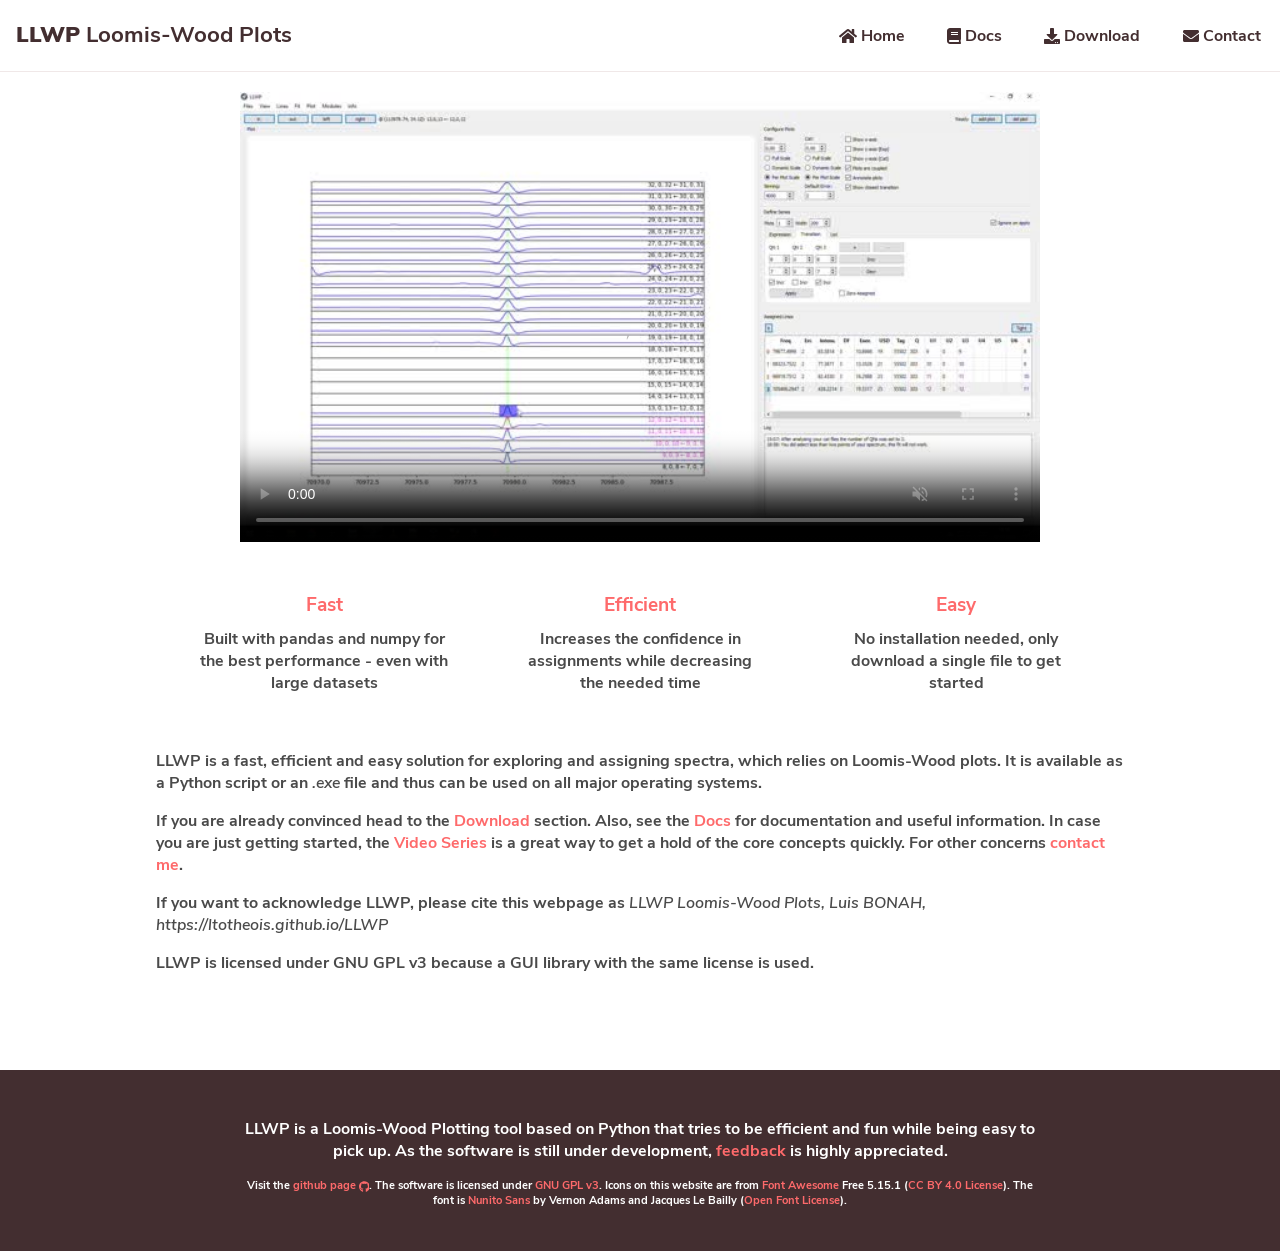
==== index.html @ dabffa98 "Test Fonts" ====
<!doctype html>
<html lang="en">
<head>
	<title>LLWP Loomis-Wood Plots</title>
	<meta charset="utf-8">
	<meta name="viewport" content="width=device-width">
	<meta name="description" content="LLWP Loomis-Wood Plots Overview">
	<link rel="stylesheet" href="resources/style.css">
	<link rel="icon" type="image/ico" href="LLWP.svg" />
	<link rel="manifest" href="/LLWP/manifest.json">
	<link rel="apple-touch-icon" href="LLWP.png">
	
	<link rel="preload" as="font" href="resources/fonts/nunito-sans-v6-latin-300.woff2" type="font/woff2" crossorigin="anonymous">
	<link rel="preload" as="font" href="resources/fonts/nunito-sans-v6-latin-300italic.woff2" type="font/woff2" crossorigin="anonymous">
	
<meta name="google-site-verification" content="r5vj_tg6FvLwnCrmG1ZNdtNkT7tS4ZgbyweiEME-Ijs" /></head>
<body>
	<nav class="sideheader">
		<a href="index.html">
<h1 class="logo">LLWP <span class="logo__thin unessential">Loomis-Wood Plots</span></h1>		</a>
		<ul class="menu">
			<li class="menu__item"><a href="index.html" class="link link--dark" aria-label="Home">
				<svg xmlns="http://www.w3.org/2000/svg" viewBox="0 0 576 512"><!-- Font Awesome Free 5.15.1 by @fontawesome - https://fontawesome.com License - https://fontawesome.com/license/free (Icons: CC BY 4.0, Fonts: SIL OFL 1.1, Code: MIT License) --><path d="M280.37 148.26L96 300.11V464a16 16 0 0 0 16 16l112.06-.29a16 16 0 0 0 15.92-16V368a16 16 0 0 1 16-16h64a16 16 0 0 1 16 16v95.64a16 16 0 0 0 16 16.05L464 480a16 16 0 0 0 16-16V300L295.67 148.26a12.19 12.19 0 0 0-15.3 0zM571.6 251.47L488 182.56V44.05a12 12 0 0 0-12-12h-56a12 12 0 0 0-12 12v72.61L318.47 43a48 48 0 0 0-61 0L4.34 251.47a12 12 0 0 0-1.6 16.9l25.5 31A12 12 0 0 0 45.15 301l235.22-193.74a12.19 12.19 0 0 1 15.3 0L530.9 301a12 12 0 0 0 16.9-1.6l25.5-31a12 12 0 0 0-1.7-16.93z"/></svg>
				<span>Home</span>
			</a></li>
			<li class="menu__item"><a href="docs.html" class="link link--dark" aria-label="Documentation">
				<svg xmlns="http://www.w3.org/2000/svg" viewBox="0 0 448 512"><!-- Font Awesome Free 5.15.1 by @fontawesome - https://fontawesome.com License - https://fontawesome.com/license/free (Icons: CC BY 4.0, Fonts: SIL OFL 1.1, Code: MIT License) --><path d="M448 360V24c0-13.3-10.7-24-24-24H96C43 0 0 43 0 96v320c0 53 43 96 96 96h328c13.3 0 24-10.7 24-24v-16c0-7.5-3.5-14.3-8.9-18.7-4.2-15.4-4.2-59.3 0-74.7 5.4-4.3 8.9-11.1 8.9-18.6zM128 134c0-3.3 2.7-6 6-6h212c3.3 0 6 2.7 6 6v20c0 3.3-2.7 6-6 6H134c-3.3 0-6-2.7-6-6v-20zm0 64c0-3.3 2.7-6 6-6h212c3.3 0 6 2.7 6 6v20c0 3.3-2.7 6-6 6H134c-3.3 0-6-2.7-6-6v-20zm253.4 250H96c-17.7 0-32-14.3-32-32 0-17.6 14.4-32 32-32h285.4c-1.9 17.1-1.9 46.9 0 64z"/></svg>
				<span>Docs</span>
			</a></li>
			<li class="menu__item"><a href="download.html" class="link link--dark" aria-label="Download">
				<svg xmlns="http://www.w3.org/2000/svg" viewBox="0 0 512 512"><!-- Font Awesome Free 5.15.1 by @fontawesome - https://fontawesome.com License - https://fontawesome.com/license/free (Icons: CC BY 4.0, Fonts: SIL OFL 1.1, Code: MIT License) --><path d="M216 0h80c13.3 0 24 10.7 24 24v168h87.7c17.8 0 26.7 21.5 14.1 34.1L269.7 378.3c-7.5 7.5-19.8 7.5-27.3 0L90.1 226.1c-12.6-12.6-3.7-34.1 14.1-34.1H192V24c0-13.3 10.7-24 24-24zm296 376v112c0 13.3-10.7 24-24 24H24c-13.3 0-24-10.7-24-24V376c0-13.3 10.7-24 24-24h146.7l49 49c20.1 20.1 52.5 20.1 72.6 0l49-49H488c13.3 0 24 10.7 24 24zm-124 88c0-11-9-20-20-20s-20 9-20 20 9 20 20 20 20-9 20-20zm64 0c0-11-9-20-20-20s-20 9-20 20 9 20 20 20 20-9 20-20z"/></svg>
				<span>Download</span>
			</a></li>
			<li class="menu__item"><a href="contact.html" class="link link--dark" aria-label="Contact">
				<svg xmlns="http://www.w3.org/2000/svg" viewBox="0 0 512 512"><!-- Font Awesome Free 5.15.1 by @fontawesome - https://fontawesome.com License - https://fontawesome.com/license/free (Icons: CC BY 4.0, Fonts: SIL OFL 1.1, Code: MIT License) --><path d="M502.3 190.8c3.9-3.1 9.7-.2 9.7 4.7V400c0 26.5-21.5 48-48 48H48c-26.5 0-48-21.5-48-48V195.6c0-5 5.7-7.8 9.7-4.7 22.4 17.4 52.1 39.5 154.1 113.6 21.1 15.4 56.7 47.8 92.2 47.6 35.7.3 72-32.8 92.3-47.6 102-74.1 131.6-96.3 154-113.7zM256 320c23.2.4 56.6-29.2 73.4-41.4 132.7-96.3 142.8-104.7 173.4-128.7 5.8-4.5 9.2-11.5 9.2-18.9v-19c0-26.5-21.5-48-48-48H48C21.5 64 0 85.5 0 112v19c0 7.4 3.4 14.3 9.2 18.9 30.6 23.9 40.7 32.4 173.4 128.7 16.8 12.2 50.2 41.8 73.4 41.4z"/></svg>
				<span>Contact</span>
			</a></li>
		</ul>
	</nav>
<div class="wrapper">
	<article class="doc__content" id="doc__content" style="margin-left:0px;">
		<video style="width:100%; height:auto; max-width:800px; margin:20px auto 0px; display:block;" preload="none" poster="resources/download/LLWPvideo.jpg" controls muted playsinline>
			<source src="resources/download/LLWPvideo.mp4#t=0.25" type="video/mp4">
			Example assignment in LLWP to show how fast, efficient and easy assignment is in Loomis-Wood plots.
		</video>
		<div style="display: flex; justify-content: space-around; flex-wrap: wrap; margin-top:20px; padding: 10px; border-radius: 5px;">
			<div class="card">
				<h2>Fast</h2>
				<p>Built with pandas and numpy for the best performance - even with large datasets</p>
			</div>
			<div class="card">
				<h2>Efficient</h2>
				<p>Increases the confidence in assignments while decreasing the needed time</p>
			</div>
			<div class="card">
				<h2>Easy</h2>
				<p>No installation needed, only download a single file to get started</p>
			</div>
		</div>
		<p>LLWP is a fast, efficient and easy solution for exploring and assigning spectra, which relies on Loomis-Wood plots. It is available as a Python script or an <em>.exe</em> file and thus can be used on all major operating systems.</p>
		<p style="margin-top: 10px;">If you are already convinced head to the <a href="download.html" class="link link--light">Download</a> section. Also, see the <a href="docs.html" class="link link--light">Docs</a> for documentation and useful information. In case you are just getting started, the <a class="link link--light" href="videos.html">Video Series</a> is a great way to get a hold of the core concepts quickly. For other concerns <a href="contact.html" class="link link--light">contact me</a>.</p>
		<p>If you want to acknowledge LLWP, please cite this webpage as <em>LLWP Loomis-Wood Plots, Luis BONAH, https://ltotheois.github.io/LLWP</em><p>
		<p>LLWP is licensed under <b>GNU GPL v3</b> because a GUI library with the same license is used.</p>
	</article>
</div>

<script>
	var video = document.getElementsByTagName("video")[0];
	var mobile = ( window.innerWidth <= 800 ) && ( window.innerHeight <= 600 );
	var metered = "connection" in navigator && navigator.connection.saveData;
	
	if (!metered && !mobile){
		video.autoplay = "true";
		video.preload = "metadata";	
	}
	if ('serviceWorker' in navigator) {
		navigator.serviceWorker.register('sw.js', {scope: "/LLWP/"})
			.then(function(registration) {
				console.log('Service Worker Registered');
			});
	}
</script>
		
	<footer class="footer">
		<p>LLWP is a Loomis-Wood Plotting tool based on Python that tries to be efficient and fun while being easy to pick up. As the software is still under development, <script>document.write('<n pynff="yvax yvax--yvtug" uers="znvygb:obanu@cu1.hav-xbrya.qr">srrqonpx</n>'.replace(/[a-zA-Z]/g,function(c){return String.fromCharCode((c<="Z"?90:122)>=(c=c.charCodeAt(0)+13)?c:c-26);}));</script> is highly appreciated.</p>			
		<p class="license">Visit the <a class="link link--light" href="https://github.com/Ltotheois/LLWP">github page <svg aria-hidden="true" focusable="false" data-prefix="fab" data-icon="github" class="svg-inline--fa fa-github fa-w-16" role="img" xmlns="http://www.w3.org/2000/svg" viewBox="0 0 496 512"><path fill="currentColor" d="M165.9 397.4c0 2-2.3 3.6-5.2 3.6-3.3.3-5.6-1.3-5.6-3.6 0-2 2.3-3.6 5.2-3.6 3-.3 5.6 1.3 5.6 3.6zm-31.1-4.5c-.7 2 1.3 4.3 4.3 4.9 2.6 1 5.6 0 6.2-2s-1.3-4.3-4.3-5.2c-2.6-.7-5.5.3-6.2 2.3zm44.2-1.7c-2.9.7-4.9 2.6-4.6 4.9.3 2 2.9 3.3 5.9 2.6 2.9-.7 4.9-2.6 4.6-4.6-.3-1.9-3-3.2-5.9-2.9zM244.8 8C106.1 8 0 113.3 0 252c0 110.9 69.8 205.8 169.5 239.2 12.8 2.3 17.3-5.6 17.3-12.1 0-6.2-.3-40.4-.3-61.4 0 0-70 15-84.7-29.8 0 0-11.4-29.1-27.8-36.6 0 0-22.9-15.7 1.6-15.4 0 0 24.9 2 38.6 25.8 21.9 38.6 58.6 27.5 72.9 20.9 2.3-16 8.8-27.1 16-33.7-55.9-6.2-112.3-14.3-112.3-110.5 0-27.5 7.6-41.3 23.6-58.9-2.6-6.5-11.1-33.3 2.6-67.9 20.9-6.5 69 27 69 27 20-5.6 41.5-8.5 62.8-8.5s42.8 2.9 62.8 8.5c0 0 48.1-33.6 69-27 13.7 34.7 5.2 61.4 2.6 67.9 16 17.7 25.8 31.5 25.8 58.9 0 96.5-58.9 104.2-114.8 110.5 9.2 7.9 17 22.9 17 46.4 0 33.7-.3 75.4-.3 83.6 0 6.5 4.6 14.4 17.3 12.1C428.2 457.8 496 362.9 496 252 496 113.3 383.5 8 244.8 8zM97.2 352.9c-1.3 1-1 3.3.7 5.2 1.6 1.6 3.9 2.3 5.2 1 1.3-1 1-3.3-.7-5.2-1.6-1.6-3.9-2.3-5.2-1zm-10.8-8.1c-.7 1.3.3 2.9 2.3 3.9 1.6 1 3.6.7 4.3-.7.7-1.3-.3-2.9-2.3-3.9-2-.6-3.6-.3-4.3.7zm32.4 35.6c-1.6 1.3-1 4.3 1.3 6.2 2.3 2.3 5.2 2.6 6.5 1 1.3-1.3.7-4.3-1.3-6.2-2.2-2.3-5.2-2.6-6.5-1zm-11.4-14.7c-1.6 1-1.6 3.6 0 5.9 1.6 2.3 4.3 3.3 5.6 2.3 1.6-1.3 1.6-3.9 0-6.2-1.4-2.3-4-3.3-5.6-2z"></path></svg></a><span class="footer_special">. </span><br class="footer_special"/>The software is licensed under <a class="link link--light" href="https://www.gnu.org/licenses/gpl-3.0.html">GNU GPL v3</a><span class="footer_special">. </span><br class="footer_special"/>Icons on this website are from <a class="link link--light" href="https://fontawesome.com">Font Awesome</a> Free 5.15.1 (<a class="link link--light" href="https://fontawesome.com/license/free">CC BY 4.0 License</a>)<span class="footer_special">. </span><br class="footer_special"/>The font is <a class="link link--light" href="https://fonts.google.com/specimen/Nunito+Sans">Nunito Sans</a> by Vernon Adams and Jacques Le Bailly (<a class="link link--light" href="https://scripts.sil.org/cms/scripts/page.php?site_id=nrsi&id=OFL">Open Font License</a>)<span class="footer_special">.</span></p>
	</footer>

</body>
</html>
---- resources/style.css ----
/* /* nunito-sans-300 - latin */ */
/* @font-face { */
	/* font-family: 'Nunito Sans'; */
	/* font-style: normal; */
	/* font-weight: 300; */
	/* src: url('fonts/nunito-sans-v6-latin-300.eot'); */
	/* src: local('Nunito Sans Light'), local('NunitoSans-Light'), url('fonts/nunito-sans-v6-latin-300.eot?#iefix') format('embedded-opentype'), /* IE6-IE8 */ */
	/* url('fonts/nunito-sans-v6-latin-300.woff2') format('woff2'), /* Super Modern Browsers */ */
	/* url('fonts/nunito-sans-v6-latin-300.woff') format('woff'), /* Modern Browsers */ */
	/* url('fonts/nunito-sans-v6-latin-300.ttf') format('truetype'), /* Safari, Android, iOS */ */
	/* url('fonts/nunito-sans-v6-latin-300.svg#NunitoSans') format('svg'); */
	/* font-display: auto; */
/* } */

/* /* nunito-sans-300italic - latin */ */
/* @font-face { */
	/* font-family: 'Nunito Sans'; */
	/* font-style: italic; */
	/* font-weight: 300; */
	/* src: url('fonts/nunito-sans-v6-latin-300italic.eot'); */
	/* src: local('Nunito Sans Light Italic'), local('NunitoSans-LightItalic'), url('fonts/nunito-sans-v6-latin-300italic.eot?#iefix') format('embedded-opentype'), /* IE6-IE8 */ */
	/* url('fonts/nunito-sans-v6-latin-300italic.woff2') format('woff2'), /* Super Modern Browsers */ */
	/* url('fonts/nunito-sans-v6-latin-300italic.woff') format('woff'), /* Modern Browsers */ */
	/* url('fonts/nunito-sans-v6-latin-300italic.ttf') format('truetype'), /* Safari, Android, iOS */ */
	/* url('fonts/nunito-sans-v6-latin-300italic.svg#NunitoSans') format('svg'); */
	/* font-display: auto; */
/* } */

/* nunito-sans-600 - latin */
@font-face {
	font-family: 'Nunito Sans';
	font-style: normal;
	font-weight: 600;
	src: url('fonts/nunito-sans-v6-latin-600.eot');
	src: local('Nunito Sans SemiBold'), local('NunitoSans-SemiBold'), url('fonts/nunito-sans-v6-latin-600.eot?#iefix') format('embedded-opentype'), /* IE6-IE8 */
	url('fonts/nunito-sans-v6-latin-600.woff2') format('woff2'), /* Super Modern Browsers */
	url('fonts/nunito-sans-v6-latin-600.woff') format('woff'), /* Modern Browsers */
	url('fonts/nunito-sans-v6-latin-600.ttf') format('truetype'), /* Safari, Android, iOS */
	url('fonts/nunito-sans-v6-latin-600.svg#NunitoSans') format('svg');
	font-display: auto;
}

/* nunito-sans-600italic - latin */
@font-face {
	font-family: 'Nunito Sans';
	font-style: italic;
	font-weight: 600;
	src: url('fonts/nunito-sans-v6-latin-600italic.eot');
	src: local('Nunito Sans SemiBold Italic'), local('NunitoSans-SemiBoldItalic'), url('fonts/nunito-sans-v6-latin-600italic.eot?#iefix') format('embedded-opentype'), /* IE6-IE8 */
	url('fonts/nunito-sans-v6-latin-600italic.woff2') format('woff2'), /* Super Modern Browsers */
	url('fonts/nunito-sans-v6-latin-600italic.woff') format('woff'), /* Modern Browsers */
	url('fonts/nunito-sans-v6-latin-600italic.ttf') format('truetype'), /* Safari, Android, iOS */
	url('fonts/nunito-sans-v6-latin-600italic.svg#NunitoSans') format('svg');
	font-display: auto;
}

/* nunito-sans-700 - latin */
@font-face {
	font-family: 'Nunito Sans';
	font-style: normal;
	font-weight: 700;
	src: url('fonts/nunito-sans-v6-latin-700.eot');
	src: local('Nunito Sans Bold'), local('NunitoSans-Bold'), url('fonts/nunito-sans-v6-latin-700.eot?#iefix') format('embedded-opentype'), /* IE6-IE8 */
	url('fonts/nunito-sans-v6-latin-700.woff2') format('woff2'), /* Super Modern Browsers */
	url('fonts/nunito-sans-v6-latin-700.woff') format('woff'), /* Modern Browsers */
	url('fonts/nunito-sans-v6-latin-700.ttf') format('truetype'), /* Safari, Android, iOS */
	url('fonts/nunito-sans-v6-latin-700.svg#NunitoSans') format('svg');
	font-display: auto;
}

/* nunito-sans-700italic - latin */
@font-face {
	font-family: 'Nunito Sans';
	font-style: italic;
	font-weight: 700;
	src: url('fonts/nunito-sans-v6-latin-700italic.eot');
	src: local('Nunito Sans Bold Italic'), local('NunitoSans-BoldItalic'), url('fonts/nunito-sans-v6-latin-700italic.eot?#iefix') format('embedded-opentype'), /* IE6-IE8 */
	url('fonts/nunito-sans-v6-latin-700italic.woff2') format('woff2'), /* Super Modern Browsers */
	url('fonts/nunito-sans-v6-latin-700italic.woff') format('woff'), /* Modern Browsers */
	url('fonts/nunito-sans-v6-latin-700italic.ttf') format('truetype'), /* Safari, Android, iOS */
	url('fonts/nunito-sans-v6-latin-700italic.svg#NunitoSans') format('svg');
	font-display: auto;
}

/* nunito-sans-800 - latin */
@font-face {
	font-family: 'Nunito Sans';
	font-style: normal;
	font-weight: 800;
	src: url('fonts/nunito-sans-v6-latin-800.eot');
	src: local('Nunito Sans ExtraBold'), local('NunitoSans-ExtraBold'), url('fonts/nunito-sans-v6-latin-800.eot?#iefix') format('embedded-opentype'), /* IE6-IE8 */
	url('fonts/nunito-sans-v6-latin-800.woff2') format('woff2'), /* Super Modern Browsers */
	url('fonts/nunito-sans-v6-latin-800.woff') format('woff'), /* Modern Browsers */
	url('fonts/nunito-sans-v6-latin-800.ttf') format('truetype'), /* Safari, Android, iOS */
	url('fonts/nunito-sans-v6-latin-800.svg#NunitoSans') format('svg');
	font-display: auto;
}

/* nunito-sans-900 - latin */
@font-face {
	font-family: 'Nunito Sans';
	font-style: normal;
	font-weight: 900;
	src: url('fonts/nunito-sans-v6-latin-900.eot');
	src: local('Nunito Sans Black'), local('NunitoSans-Black'), url('fonts/nunito-sans-v6-latin-900.eot?#iefix') format('embedded-opentype'), /* IE6-IE8 */
	url('fonts/nunito-sans-v6-latin-900.woff2') format('woff2'), /* Super Modern Browsers */
	url('fonts/nunito-sans-v6-latin-900.woff') format('woff'), /* Modern Browsers */
	url('fonts/nunito-sans-v6-latin-900.ttf') format('truetype'), /* Safari, Android, iOS */
	url('fonts/nunito-sans-v6-latin-900.svg#NunitoSans') format('svg');
	font-display: auto;
}


/* css variables*/

:root {
	--primary-color: #432E30;
	--primary-color-light: #8E7474;
	--accent-color: #FE6A6B;
	--accent-color-light: #FFE4E4;
	--accent-color-dark: #B94B4C;
	--white-color: #FAFBFC;
	--light-gray-color: #C6CBD1;
	--medium-gray-color: #959DA5;
	--dark-gray-color: #444D56;
	--bg-color: #F8F8FA;
	--code-bg-color: #F0E8E8;
}


/* normalized */

html,
body {
	padding: 0;
	margin: 0;
	font-family: 'Nunito Sans', sans-serif;
	background-color: white;
	display: flex;
	flex-direction: column;
	min-height: 100vh;
}

p {
	font-weight: 300;
	color: #4A4A4A;
}

a,
a:hover {
	text-decoration: none;
	color: var(--primary-color);
}

hr {
	padding: 1rem 0;
	border: 0;
	border-bottom: 1px solid var(--bg-color);
}

* {
	box-sizing: border-box;
}


/* typography */

section.js-section h2 {
	color: var(--accent-color);
}

section.js-section h3 {
	color: var(--accent-color-dark);
}

section.js-section li {
	color: var(--primary-color-light);
}


/* code */

.code {
	border-radius: 3px;
	font-family: Space Mono, SFMono-Regular, Menlo, Monaco, Consolas, Liberation Mono, Courier New, monospace;
	background: var(--bg-color);
	border: 1px solid var(--code-bg-color);
	color: var(--accent-color);
}

.code--block {
	white-space: pre-line;
	padding: 0 1.5rem;
}


/* buttons */

.button--primary {
	padding: 10px 22px;
	background-color: var(--accent-color);
	color: white;
	position: relative;
	text-decoration: none;
	border: 0;
	transition: all .3s ease-out;
}

.button--primary:after {
	position: absolute;
	content: "";
	width: 1rem;
	height: 1rem;
	background-color: var(--accent-color-light);
	right: -0.4rem;
	top: -0.4rem;
	transition: all 0.3s ease-out;
}

.button--primary:hover {
	text-shadow: 0px 1px 1px var(--accent-color-dark);
	color: white;
	transform: translate3D(0, -3px, 0);
}

.button--primary:hover::after {
	transform: rotate(90deg);
}

.button--secondary {
	padding: 10px 22px;
	border: 2px solid var(--primary-color);
	transition: all 0.5s ease-out;
}

.button--secondary:hover {
	border-color: var(--accent-color);
	color: var(--accent-color);
}


/* links */

.link {
	text-decoration: none;
}

.link:hover {
	color: var(--accent-color);
	fill: var(--accent-color);
}

.link--dark {
	color: var(--primary-color);
	fill: var(--primary-color);
}

.link--light {
	color: var(--accent-color);
	font-weight: 600;
}


/* menu */

.menu {
	margin: 0px;
	padding: 0px;
	text-align: right;
	overflow: hidden;
	list-style: none;
	margin-left: auto;
	min-width: fit-content;
}

.menu__item {
	padding: 1.5rem 1rem;
	display: inline-block;
}

.menu__item.toggle {
	display: none;
}

.menu__item svg {
	width: auto;
	height: 1rem;
	vertical-align: middle;
}

li.menu__item span {
	display: none;
	vertical-align: middle;
}

.menu__item {
	padding: 1.5rem 0.6rem;
}


/* table */

table {
	border-collapse: collapse;
	width: 100%;
	transition: color .3s ease-out;
	margin-bottom: 2rem;
}

table td,
table th {
	border: 1px solid var(--code-bg-color);
	padding: 0.8rem;
	font-weight: 300;
}

table th {
	text-align: left;
	color: var(--primary-color-light);
	font-weight: 800;
}

table td:first-child {
	background-color: var(--bg-color);
	font-weight: 600;
}


/* layout */

.wrapper {
	margin: 0 auto;
	max-width: min(100%, 100vw);
	z-index: 1002;
}

.footer {
	text-align: center;
	background-color: var(--primary-color);
	padding: 2rem;
	color: white;
	margin-top: auto;
	z-index: 1001;
}

.footer p {
	color: inherit;
	max-width: min(800px, 80vw);
	margin-left: auto;
	margin-right: auto;
}

.footer .license svg {
	height: 0.7rem;
	vertical-align: middle;
}

.footer .license {
	font-size: 0.7rem;
}


/* layout */

.sideheader {
	display: flex;
	border-bottom: 1px solid var(--code-bg-color);
	min-width: 350px;
}


/* logo */

.logo {
	font-weight: 900;
	color: var(--primary-color);
	font-size: 1.4em;
	grid-column: 2 / 4;
	margin-left: 1rem;
	display: inline-block;
	transition: color 0.4s ease-in-out;
}

.logo:hover {
	color: var(--accent-color);
}

.logo__thin {
	font-weight: 300;
}

.unessential {
	display: none;
}


/* bars */

#bars {
	position: fixed;
	bottom: 20px;
	right: 20px;
	font-size: 1.4em;
	color: var(--primary-color);
	fill: var(--primary-color);
	user-select: none;
	cursor: pointer;
	background: #d0d0d0;
	border-radius: 50%;
	width: 50px;
	height: 50px;
	display: flex;
	align-items: center;
	justify-content: space-around;
	z-index: 1003;
	border: none;
}

#nav-toggle {
	cursor:				pointer;
	display:			flex;
	justify-content:	center;
}
#nav-toggle span, #nav-toggle span:before, #nav-toggle span:after {
	cursor: pointer;
	border-radius: 1px;
	height: 3px;
	width: 30px;
	background: white;
	position: absolute;
	display: block;
	content: '';
}
#nav-toggle span:before {
	top: -8px; 
}
#nav-toggle span:after {
	bottom: -8px;
}

#nav-toggle span, #nav-toggle span:before, #nav-toggle span:after {
	transition: all 300ms ease-in-out;
}
.active #nav-toggle span {
	background-color: transparent;
}
.active #nav-toggle span:before, .active #nav-toggle span:after {
	top: 0;
	background: var(--accent-color);
}
.active #nav-toggle span:before {
	transform: rotate(45deg);
}
.active #nav-toggle span:after {
	transform: rotate(-45deg);
}

/* doc */

.doc__bg {
	position: fixed;
	top: 0;
	left: 0;
	bottom: 0;
	width: 28%;
	background-color: var(--bg-color);
	z-index: -1;
}

.doc__nav {
	margin-top: 45px;
	position: fixed;
	top: 0px;
	left: 0px;
	width: 100vw;
	height: 100vh;
	z-index: 1000;
	background: white;
	padding: 20px 20px 45px 45px;
	display: none;
	overflow: scroll;
}

.doc__nav.active {
	display: block;
}

.doc__nav ul {
	list-style: none;
	padding-left: 0;
	line-height: 1.8;
}

.doc__nav ul.fixed {
	position: fixed;
	top: 2rem;
}

.doc__nav li:hover {
	color: var(--primary-color-light);
	cursor: pointer;
	transition: color .3s ease-in-out;
}

.doc__nav .selected {
	color: var(--accent-color);
	position: relative;
}

.doc__nav .selected:after {
	position: absolute;
	content: "";
	width: 1rem;
	height: 1rem;
	background-color: var(--accent-color);
	left: -1.5rem;
	top: 0.3rem;
}

.doc__content {
	min-width: 300px;
	padding: 0 1rem 5rem 1rem;
}

#doc__content.active {
	visibility: hidden;
}


/* Shortcuts */

.keybinding__label {
	background: var(--white-color);
	border: 1px solid var(--light-gray-color);
	box-shadow: 0 1px 0 0 var(--medium-gray-color);
	border-radius: 3px;
	font-family: Courier;
	font-size: 0.7rem;
	color: var(--dark-gray-color);
	padding: 3px 3px 1px 3px;
	vertical-align: middle;
	cursor: pointer;
}

.keybinding__label:hover {
	color: var(--accent-color);
}


/* Notifications */

.alert-primary {
	color: #777777;
	background-color: #c1d5e8;
	border-color: #b8daff;
}

.alert-warning {
	color: #856404;
	background-color: #fff3cd;
	border-color: #ffeeba;
}

.alert {
	position: relative;
	padding: .75rem 1.25rem;
	margin-bottom: 1rem;
	border: 1px solid transparent;
	border-radius: .25rem;
	font-size: 0.9rem;
}


/* Download Cards*/

.download_card {
	min-width: 182px;
	width: 182px;
	height: 251px;
	border-radius: 5px;
	background: var(--light-gray-color);
	padding: 10px;
	display: inline-flex;
	margin: 5px;
	flex-direction: column;
	justify-content: space-around;
}

.download_card img,
.download_card i,
.download_card svg {
	width: 120px;
	height: 120px;
	align-self: center;
	font-size: 110px;
	line-height: 110px;
	color: var(--dark-gray-color);
	fill: var(--dark-gray-color);
	text-align: center;
}

.download_card p {
	margin: 0px;
}

.download_card:hover img,
.download_card:hover i,
.download_card:hover svg {
	color: var(--accent-color);
	fill: var(--accent-color);
}

.card {
	/* min-width: 150px; */
	/* min-height: 250px; */
	max-width: 290px;
	border: 0;
	/* box-shadow: 0 0.25rem 1rem rgba(48,55,66,.15); */
	display: flex;
	flex-direction: column;
	padding: 10px;
	margin: 10px;
	border-radius: 5px;
	flex: 1 1 0px;
}

.card h2 {
	color: var(--accent-color);
	text-align: center;
	margin: 0px;
	font-size: 1.2rem;
	font-weight: 600;
}

.card p {
	text-align: center;
	margin: 10px;
}

.video-card-wrapper {
	padding: 10px;
	display: grid;
	grid-gap: 50px 20px;
	grid-template-columns: repeat(auto-fit, minmax(450px, 1fr));
	justify-items: center;
}

.video-card {
	background: var(--white-color);
	border-radius: 5px;
	width: 450px;
}

.video-card video {
	margin: 0px;
	width:100%;
	height:auto;
	max-width:800px;
	border-radius: 5px 5px 0 0px;
}

.video-card h3 {
	margin: 10px;
	margin-top: 10px;
	white-space: nowrap;
	overflow: hidden;
	text-overflow: ellipsis;
	max-width: 100%;
}

.video-card p {
	margin: 0px 10px;
	height: 80px;
	max-width: 100%;
	overflow: auto;
}
.video-card a {
	display: inline-block;
	margin: 10px;
	margin-left: 10px;
}

.table-wrapper {
	width: 100%;
	overflow: auto;
}

.unimportant {
	display: none;
}
.rage .unimportant {
	display: inline;
}

br.footer_special {
	display: none;
}
/* Media Queries*/

@media screen and (max-width: 600px) {
	nav {
		grid-template-columns: 70px auto;
	}
	.toggle {
		display: block;
	}
	.menu.responsive .menu__item:not(:first-child) {
		display: block;
		padding: 0 0 0.5rem 0;
	}
	.video-card-wrapper {
		grid-template-columns: 100%;
	}
	.video-card {
		width: 100%;
	}
	br.footer_special {
		display: initial;
	}
	span.footer_special {
		display: none;
	}
}

@media (min-width: 1150px) {
	.wrapper {
		max-width: min(90%, 1000px);
		margin-left: auto;
		margin-right: auto;
	}
	.wrapper.withsidebar {
		margin-right: auto;
		margin-left: max(350px, calc(50vw - 500px));
	}
	#bars,
	#bars.active {
		display: none;
	}
	.doc__nav,
	.doc__nav.active {
		position: fixed;
		top: 75px;
		left: calc(max(350px, calc(50vw - 500px)) - 330px);
		display: block;
		max-width: 300px;
		height: fit-content;
		overflow: auto;
		padding-top: 2px;
		margin-top: 0px;
		max-height: calc(100vh - 80px);
	}
	#doc__content.active {
		visibility: visible;
	}
	li.menu__item span {
		display: inline-block;
	}
	.menu__item {
		padding: 1.5rem 1.2rem;
	}
	.unessential {
		display: inline-block;
	}
}
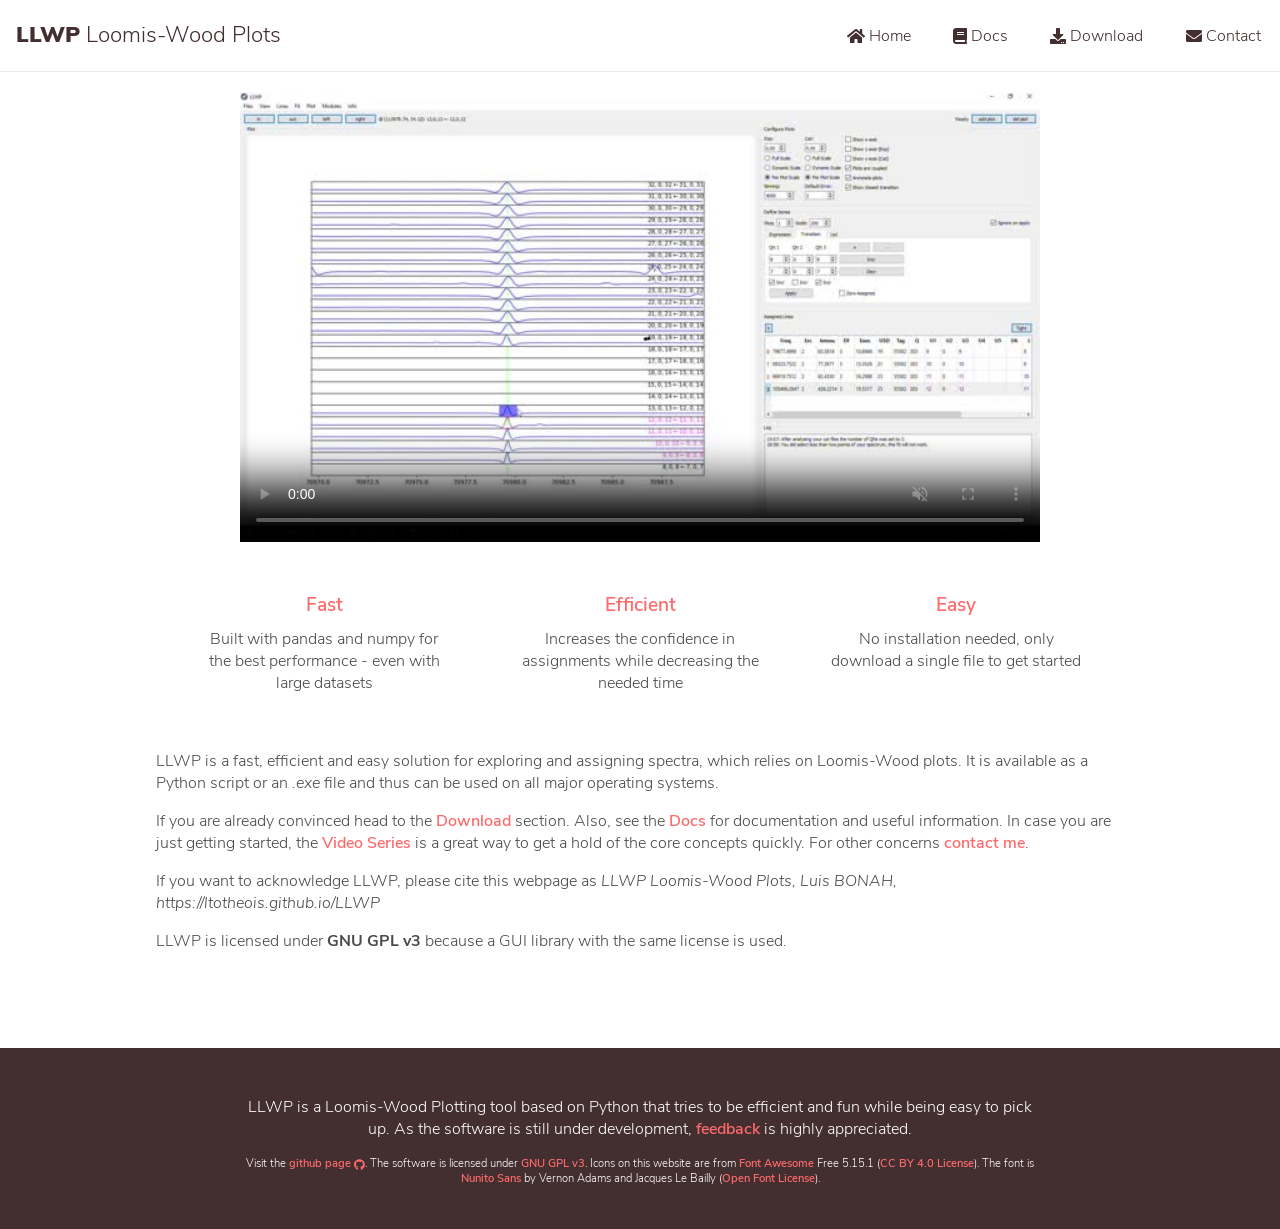
==== commit d4b6bdae: "Test Fonts" ====
--- a/index.html
+++ b/index.html
@@ -12,6 +12,12 @@
 	
 	<link rel="preload" as="font" href="resources/fonts/nunito-sans-v6-latin-300.woff2" type="font/woff2" crossorigin="anonymous">
 	<link rel="preload" as="font" href="resources/fonts/nunito-sans-v6-latin-300italic.woff2" type="font/woff2" crossorigin="anonymous">
+	<link rel="preload" as="font" href="resources/fonts/nunito-sans-v6-latin-600.woff2" type="font/woff2" crossorigin="anonymous">
+	<link rel="preload" as="font" href="resources/fonts/nunito-sans-v6-latin-600italic.woff2" type="font/woff2" crossorigin="anonymous">
+	<link rel="preload" as="font" href="resources/fonts/nunito-sans-v6-latin-700.woff2" type="font/woff2" crossorigin="anonymous">
+	<link rel="preload" as="font" href="resources/fonts/nunito-sans-v6-latin-700italic.woff2" type="font/woff2" crossorigin="anonymous">
+	<link rel="preload" as="font" href="resources/fonts/nunito-sans-v6-latin-800.woff2" type="font/woff2" crossorigin="anonymous">
+	<link rel="preload" as="font" href="resources/fonts/nunito-sans-v6-latin-900.woff2" type="font/woff2" crossorigin="anonymous">
 	
 <meta name="google-site-verification" content="r5vj_tg6FvLwnCrmG1ZNdtNkT7tS4ZgbyweiEME-Ijs" /></head>
 <body>
--- a/resources/style.css
+++ b/resources/style.css
@@ -1,30 +1,30 @@
-/* /* nunito-sans-300 - latin */ */
-/* @font-face { */
-	/* font-family: 'Nunito Sans'; */
-	/* font-style: normal; */
-	/* font-weight: 300; */
-	/* src: url('fonts/nunito-sans-v6-latin-300.eot'); */
-	/* src: local('Nunito Sans Light'), local('NunitoSans-Light'), url('fonts/nunito-sans-v6-latin-300.eot?#iefix') format('embedded-opentype'), /* IE6-IE8 */ */
-	/* url('fonts/nunito-sans-v6-latin-300.woff2') format('woff2'), /* Super Modern Browsers */ */
-	/* url('fonts/nunito-sans-v6-latin-300.woff') format('woff'), /* Modern Browsers */ */
-	/* url('fonts/nunito-sans-v6-latin-300.ttf') format('truetype'), /* Safari, Android, iOS */ */
-	/* url('fonts/nunito-sans-v6-latin-300.svg#NunitoSans') format('svg'); */
-	/* font-display: auto; */
-/* } */
-
-/* /* nunito-sans-300italic - latin */ */
-/* @font-face { */
-	/* font-family: 'Nunito Sans'; */
-	/* font-style: italic; */
-	/* font-weight: 300; */
-	/* src: url('fonts/nunito-sans-v6-latin-300italic.eot'); */
-	/* src: local('Nunito Sans Light Italic'), local('NunitoSans-LightItalic'), url('fonts/nunito-sans-v6-latin-300italic.eot?#iefix') format('embedded-opentype'), /* IE6-IE8 */ */
-	/* url('fonts/nunito-sans-v6-latin-300italic.woff2') format('woff2'), /* Super Modern Browsers */ */
-	/* url('fonts/nunito-sans-v6-latin-300italic.woff') format('woff'), /* Modern Browsers */ */
-	/* url('fonts/nunito-sans-v6-latin-300italic.ttf') format('truetype'), /* Safari, Android, iOS */ */
-	/* url('fonts/nunito-sans-v6-latin-300italic.svg#NunitoSans') format('svg'); */
-	/* font-display: auto; */
-/* } */
+/* nunito-sans-300 - latin */
+@font-face {
+	font-family: 'Nunito Sans';
+	font-style: normal;
+	font-weight: 300;
+	src: url('fonts/nunito-sans-v6-latin-300.eot');
+	src: local('Nunito Sans Light'), local('NunitoSans-Light'), url('fonts/nunito-sans-v6-latin-300.eot?#iefix') format('embedded-opentype'), /* IE6-IE8 */
+	url('fonts/nunito-sans-v6-latin-300.woff2') format('woff2'), /* Super Modern Browsers */
+	url('fonts/nunito-sans-v6-latin-300.woff') format('woff'), /* Modern Browsers */
+	url('fonts/nunito-sans-v6-latin-300.ttf') format('truetype'), /* Safari, Android, iOS */
+	url('fonts/nunito-sans-v6-latin-300.svg#NunitoSans') format('svg');
+	font-display: auto;
+}
+
+/* nunito-sans-300italic - latin */
+@font-face {
+	font-family: 'Nunito Sans';
+	font-style: italic;
+	font-weight: 300;
+	src: url('fonts/nunito-sans-v6-latin-300italic.eot');
+	src: local('Nunito Sans Light Italic'), local('NunitoSans-LightItalic'), url('fonts/nunito-sans-v6-latin-300italic.eot?#iefix') format('embedded-opentype'), /* IE6-IE8 */
+	url('fonts/nunito-sans-v6-latin-300italic.woff2') format('woff2'), /* Super Modern Browsers */
+	url('fonts/nunito-sans-v6-latin-300italic.woff') format('woff'), /* Modern Browsers */
+	url('fonts/nunito-sans-v6-latin-300italic.ttf') format('truetype'), /* Safari, Android, iOS */
+	url('fonts/nunito-sans-v6-latin-300italic.svg#NunitoSans') format('svg');
+	font-display: auto;
+}
 
 /* nunito-sans-600 - latin */
 @font-face {
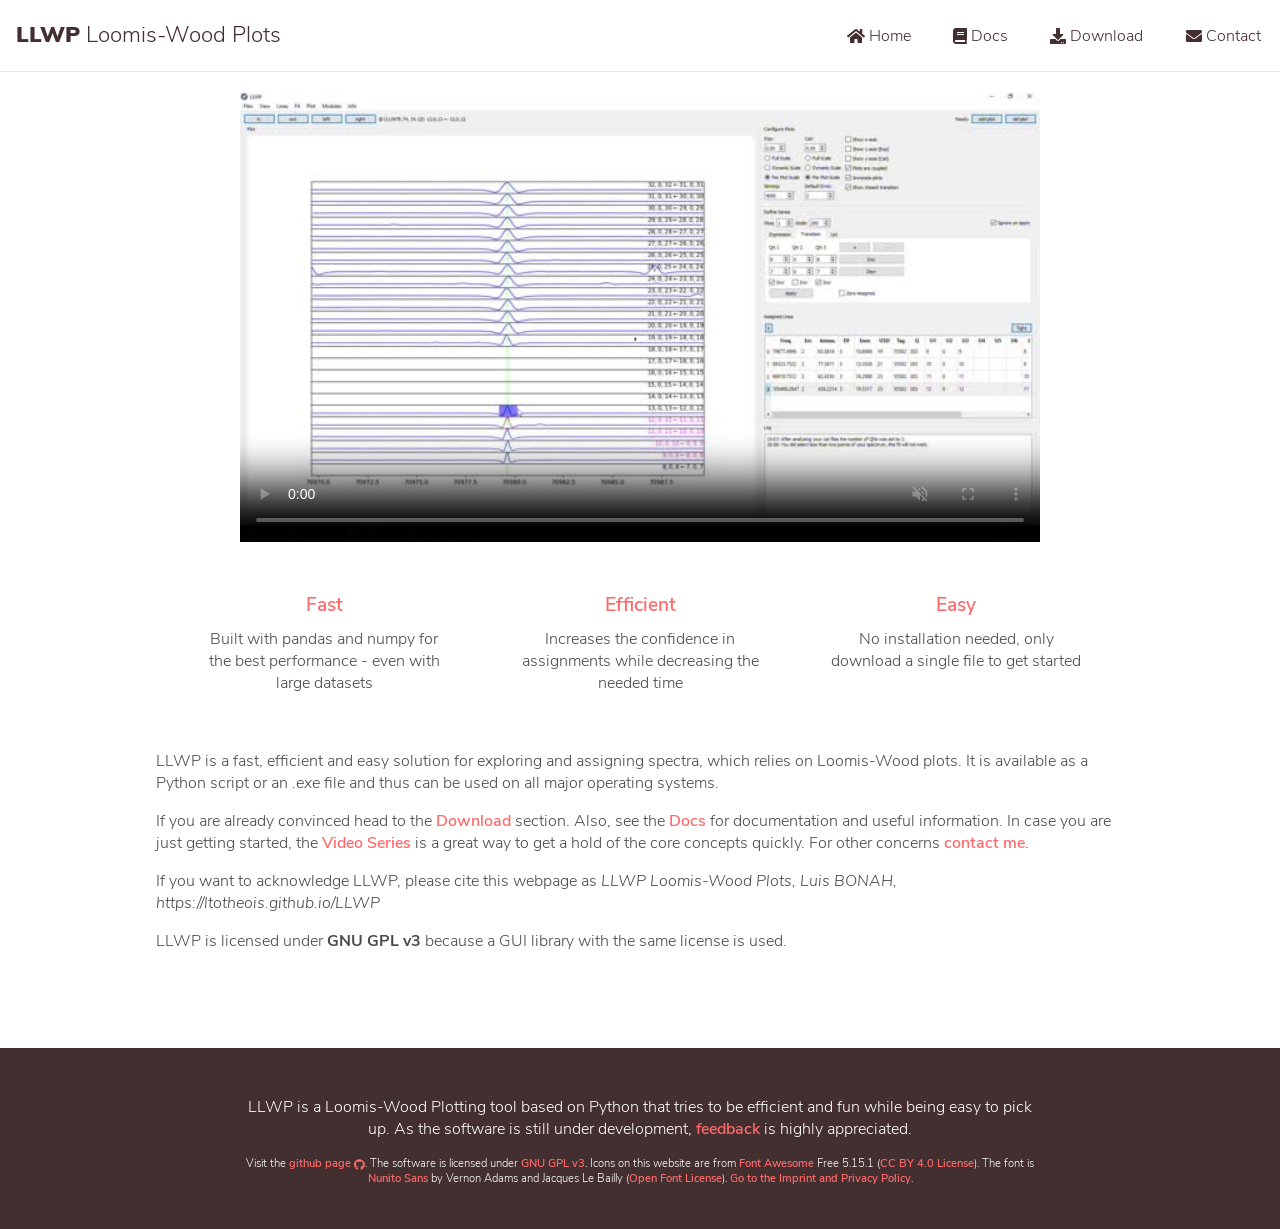
==== commit 8f6167a8: "Imprint" ====
--- a/index.html
+++ b/index.html
@@ -89,7 +89,7 @@
 		
 	<footer class="footer">
 		<p>LLWP is a Loomis-Wood Plotting tool based on Python that tries to be efficient and fun while being easy to pick up. As the software is still under development, <script>document.write('<n pynff="yvax yvax--yvtug" uers="znvygb:obanu@cu1.hav-xbrya.qr">srrqonpx</n>'.replace(/[a-zA-Z]/g,function(c){return String.fromCharCode((c<="Z"?90:122)>=(c=c.charCodeAt(0)+13)?c:c-26);}));</script> is highly appreciated.</p>			
-		<p class="license">Visit the <a class="link link--light" href="https://github.com/Ltotheois/LLWP">github page <svg aria-hidden="true" focusable="false" data-prefix="fab" data-icon="github" class="svg-inline--fa fa-github fa-w-16" role="img" xmlns="http://www.w3.org/2000/svg" viewBox="0 0 496 512"><path fill="currentColor" d="M165.9 397.4c0 2-2.3 3.6-5.2 3.6-3.3.3-5.6-1.3-5.6-3.6 0-2 2.3-3.6 5.2-3.6 3-.3 5.6 1.3 5.6 3.6zm-31.1-4.5c-.7 2 1.3 4.3 4.3 4.9 2.6 1 5.6 0 6.2-2s-1.3-4.3-4.3-5.2c-2.6-.7-5.5.3-6.2 2.3zm44.2-1.7c-2.9.7-4.9 2.6-4.6 4.9.3 2 2.9 3.3 5.9 2.6 2.9-.7 4.9-2.6 4.6-4.6-.3-1.9-3-3.2-5.9-2.9zM244.8 8C106.1 8 0 113.3 0 252c0 110.9 69.8 205.8 169.5 239.2 12.8 2.3 17.3-5.6 17.3-12.1 0-6.2-.3-40.4-.3-61.4 0 0-70 15-84.7-29.8 0 0-11.4-29.1-27.8-36.6 0 0-22.9-15.7 1.6-15.4 0 0 24.9 2 38.6 25.8 21.9 38.6 58.6 27.5 72.9 20.9 2.3-16 8.8-27.1 16-33.7-55.9-6.2-112.3-14.3-112.3-110.5 0-27.5 7.6-41.3 23.6-58.9-2.6-6.5-11.1-33.3 2.6-67.9 20.9-6.5 69 27 69 27 20-5.6 41.5-8.5 62.8-8.5s42.8 2.9 62.8 8.5c0 0 48.1-33.6 69-27 13.7 34.7 5.2 61.4 2.6 67.9 16 17.7 25.8 31.5 25.8 58.9 0 96.5-58.9 104.2-114.8 110.5 9.2 7.9 17 22.9 17 46.4 0 33.7-.3 75.4-.3 83.6 0 6.5 4.6 14.4 17.3 12.1C428.2 457.8 496 362.9 496 252 496 113.3 383.5 8 244.8 8zM97.2 352.9c-1.3 1-1 3.3.7 5.2 1.6 1.6 3.9 2.3 5.2 1 1.3-1 1-3.3-.7-5.2-1.6-1.6-3.9-2.3-5.2-1zm-10.8-8.1c-.7 1.3.3 2.9 2.3 3.9 1.6 1 3.6.7 4.3-.7.7-1.3-.3-2.9-2.3-3.9-2-.6-3.6-.3-4.3.7zm32.4 35.6c-1.6 1.3-1 4.3 1.3 6.2 2.3 2.3 5.2 2.6 6.5 1 1.3-1.3.7-4.3-1.3-6.2-2.2-2.3-5.2-2.6-6.5-1zm-11.4-14.7c-1.6 1-1.6 3.6 0 5.9 1.6 2.3 4.3 3.3 5.6 2.3 1.6-1.3 1.6-3.9 0-6.2-1.4-2.3-4-3.3-5.6-2z"></path></svg></a><span class="footer_special">. </span><br class="footer_special"/>The software is licensed under <a class="link link--light" href="https://www.gnu.org/licenses/gpl-3.0.html">GNU GPL v3</a><span class="footer_special">. </span><br class="footer_special"/>Icons on this website are from <a class="link link--light" href="https://fontawesome.com">Font Awesome</a> Free 5.15.1 (<a class="link link--light" href="https://fontawesome.com/license/free">CC BY 4.0 License</a>)<span class="footer_special">. </span><br class="footer_special"/>The font is <a class="link link--light" href="https://fonts.google.com/specimen/Nunito+Sans">Nunito Sans</a> by Vernon Adams and Jacques Le Bailly (<a class="link link--light" href="https://scripts.sil.org/cms/scripts/page.php?site_id=nrsi&id=OFL">Open Font License</a>)<span class="footer_special">.</span></p>
+		<p class="license">Visit the <a class="link link--light" href="https://github.com/Ltotheois/LLWP">github page <svg aria-hidden="true" focusable="false" data-prefix="fab" data-icon="github" class="svg-inline--fa fa-github fa-w-16" role="img" xmlns="http://www.w3.org/2000/svg" viewBox="0 0 496 512"><path fill="currentColor" d="M165.9 397.4c0 2-2.3 3.6-5.2 3.6-3.3.3-5.6-1.3-5.6-3.6 0-2 2.3-3.6 5.2-3.6 3-.3 5.6 1.3 5.6 3.6zm-31.1-4.5c-.7 2 1.3 4.3 4.3 4.9 2.6 1 5.6 0 6.2-2s-1.3-4.3-4.3-5.2c-2.6-.7-5.5.3-6.2 2.3zm44.2-1.7c-2.9.7-4.9 2.6-4.6 4.9.3 2 2.9 3.3 5.9 2.6 2.9-.7 4.9-2.6 4.6-4.6-.3-1.9-3-3.2-5.9-2.9zM244.8 8C106.1 8 0 113.3 0 252c0 110.9 69.8 205.8 169.5 239.2 12.8 2.3 17.3-5.6 17.3-12.1 0-6.2-.3-40.4-.3-61.4 0 0-70 15-84.7-29.8 0 0-11.4-29.1-27.8-36.6 0 0-22.9-15.7 1.6-15.4 0 0 24.9 2 38.6 25.8 21.9 38.6 58.6 27.5 72.9 20.9 2.3-16 8.8-27.1 16-33.7-55.9-6.2-112.3-14.3-112.3-110.5 0-27.5 7.6-41.3 23.6-58.9-2.6-6.5-11.1-33.3 2.6-67.9 20.9-6.5 69 27 69 27 20-5.6 41.5-8.5 62.8-8.5s42.8 2.9 62.8 8.5c0 0 48.1-33.6 69-27 13.7 34.7 5.2 61.4 2.6 67.9 16 17.7 25.8 31.5 25.8 58.9 0 96.5-58.9 104.2-114.8 110.5 9.2 7.9 17 22.9 17 46.4 0 33.7-.3 75.4-.3 83.6 0 6.5 4.6 14.4 17.3 12.1C428.2 457.8 496 362.9 496 252 496 113.3 383.5 8 244.8 8zM97.2 352.9c-1.3 1-1 3.3.7 5.2 1.6 1.6 3.9 2.3 5.2 1 1.3-1 1-3.3-.7-5.2-1.6-1.6-3.9-2.3-5.2-1zm-10.8-8.1c-.7 1.3.3 2.9 2.3 3.9 1.6 1 3.6.7 4.3-.7.7-1.3-.3-2.9-2.3-3.9-2-.6-3.6-.3-4.3.7zm32.4 35.6c-1.6 1.3-1 4.3 1.3 6.2 2.3 2.3 5.2 2.6 6.5 1 1.3-1.3.7-4.3-1.3-6.2-2.2-2.3-5.2-2.6-6.5-1zm-11.4-14.7c-1.6 1-1.6 3.6 0 5.9 1.6 2.3 4.3 3.3 5.6 2.3 1.6-1.3 1.6-3.9 0-6.2-1.4-2.3-4-3.3-5.6-2z"></path></svg></a><span class="footer_special">. </span><br class="footer_special"/>The software is licensed under <a class="link link--light" href="https://www.gnu.org/licenses/gpl-3.0.html">GNU GPL v3</a><span class="footer_special">. </span><br class="footer_special"/>Icons on this website are from <a class="link link--light" href="https://fontawesome.com">Font Awesome</a> Free 5.15.1 (<a class="link link--light" href="https://fontawesome.com/license/free">CC BY 4.0 License</a>)<span class="footer_special">. </span><br class="footer_special"/>The font is <a class="link link--light" href="https://fonts.google.com/specimen/Nunito+Sans">Nunito Sans</a> by Vernon Adams and Jacques Le Bailly (<a class="link link--light" href="https://scripts.sil.org/cms/scripts/page.php?site_id=nrsi&id=OFL">Open Font License</a>)<span class="footer_special">. </span><br class="footer_special"/><a class="link link--light" href="imprint.html">Go to the Imprint and Privacy Policy</a><span class="footer_special">.</span></p>
 	</footer>
 
 </body>
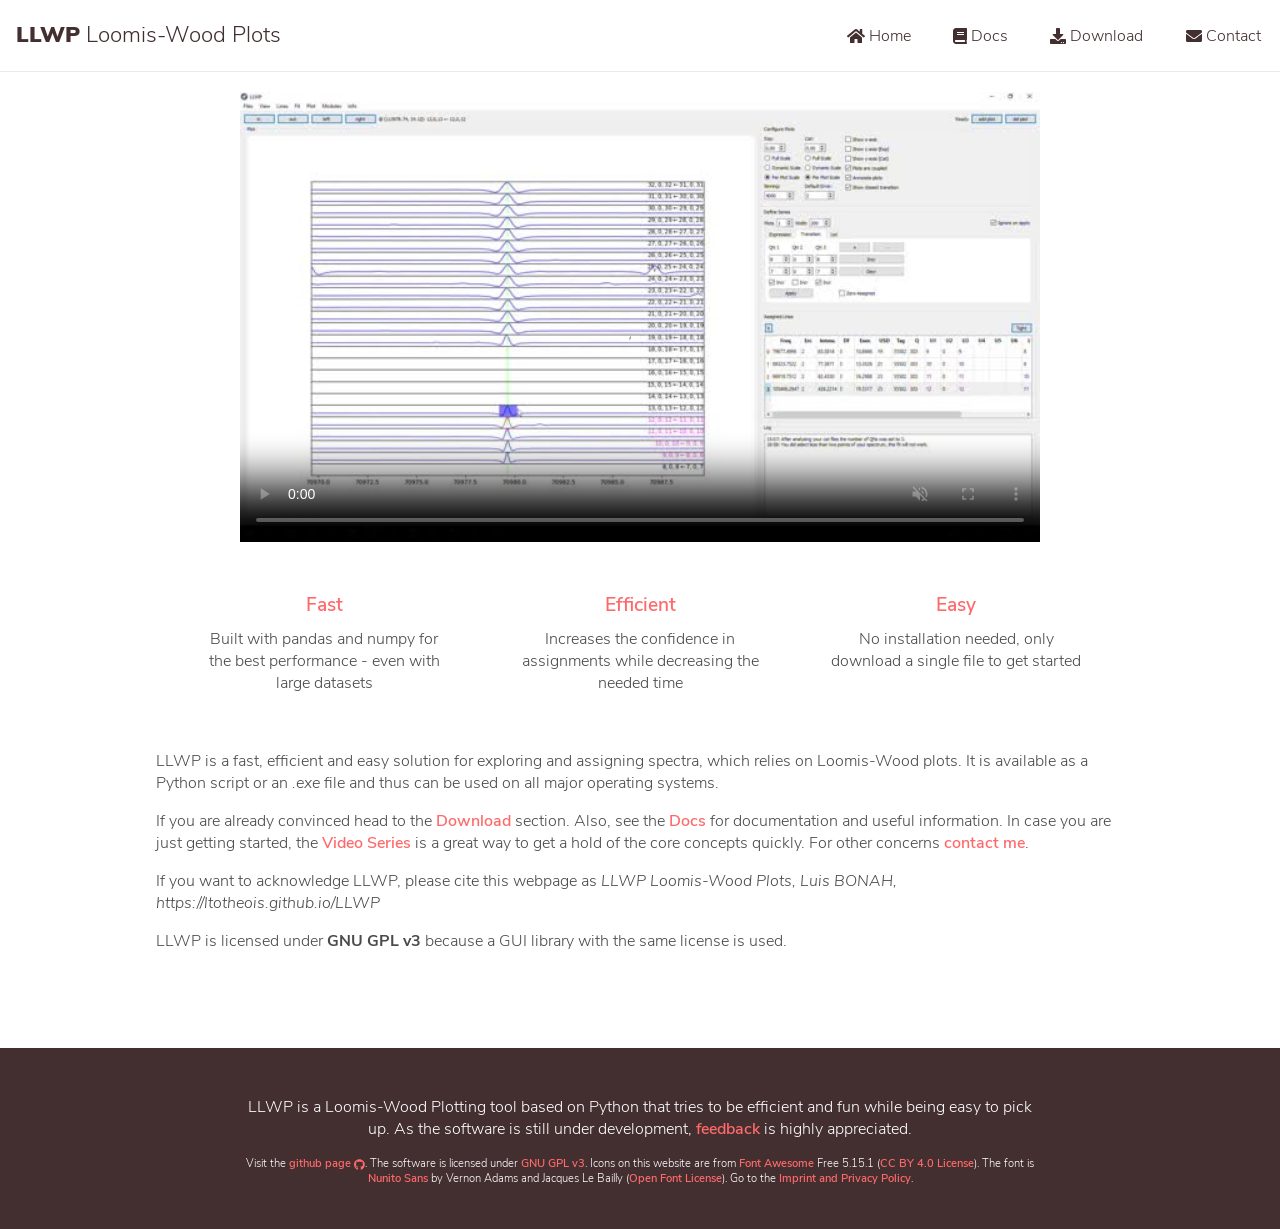
==== commit 8d36aacd: "Imprint" ====
--- a/index.html
+++ b/index.html
@@ -89,7 +89,7 @@
 		
 	<footer class="footer">
 		<p>LLWP is a Loomis-Wood Plotting tool based on Python that tries to be efficient and fun while being easy to pick up. As the software is still under development, <script>document.write('<n pynff="yvax yvax--yvtug" uers="znvygb:obanu@cu1.hav-xbrya.qr">srrqonpx</n>'.replace(/[a-zA-Z]/g,function(c){return String.fromCharCode((c<="Z"?90:122)>=(c=c.charCodeAt(0)+13)?c:c-26);}));</script> is highly appreciated.</p>			
-		<p class="license">Visit the <a class="link link--light" href="https://github.com/Ltotheois/LLWP">github page <svg aria-hidden="true" focusable="false" data-prefix="fab" data-icon="github" class="svg-inline--fa fa-github fa-w-16" role="img" xmlns="http://www.w3.org/2000/svg" viewBox="0 0 496 512"><path fill="currentColor" d="M165.9 397.4c0 2-2.3 3.6-5.2 3.6-3.3.3-5.6-1.3-5.6-3.6 0-2 2.3-3.6 5.2-3.6 3-.3 5.6 1.3 5.6 3.6zm-31.1-4.5c-.7 2 1.3 4.3 4.3 4.9 2.6 1 5.6 0 6.2-2s-1.3-4.3-4.3-5.2c-2.6-.7-5.5.3-6.2 2.3zm44.2-1.7c-2.9.7-4.9 2.6-4.6 4.9.3 2 2.9 3.3 5.9 2.6 2.9-.7 4.9-2.6 4.6-4.6-.3-1.9-3-3.2-5.9-2.9zM244.8 8C106.1 8 0 113.3 0 252c0 110.9 69.8 205.8 169.5 239.2 12.8 2.3 17.3-5.6 17.3-12.1 0-6.2-.3-40.4-.3-61.4 0 0-70 15-84.7-29.8 0 0-11.4-29.1-27.8-36.6 0 0-22.9-15.7 1.6-15.4 0 0 24.9 2 38.6 25.8 21.9 38.6 58.6 27.5 72.9 20.9 2.3-16 8.8-27.1 16-33.7-55.9-6.2-112.3-14.3-112.3-110.5 0-27.5 7.6-41.3 23.6-58.9-2.6-6.5-11.1-33.3 2.6-67.9 20.9-6.5 69 27 69 27 20-5.6 41.5-8.5 62.8-8.5s42.8 2.9 62.8 8.5c0 0 48.1-33.6 69-27 13.7 34.7 5.2 61.4 2.6 67.9 16 17.7 25.8 31.5 25.8 58.9 0 96.5-58.9 104.2-114.8 110.5 9.2 7.9 17 22.9 17 46.4 0 33.7-.3 75.4-.3 83.6 0 6.5 4.6 14.4 17.3 12.1C428.2 457.8 496 362.9 496 252 496 113.3 383.5 8 244.8 8zM97.2 352.9c-1.3 1-1 3.3.7 5.2 1.6 1.6 3.9 2.3 5.2 1 1.3-1 1-3.3-.7-5.2-1.6-1.6-3.9-2.3-5.2-1zm-10.8-8.1c-.7 1.3.3 2.9 2.3 3.9 1.6 1 3.6.7 4.3-.7.7-1.3-.3-2.9-2.3-3.9-2-.6-3.6-.3-4.3.7zm32.4 35.6c-1.6 1.3-1 4.3 1.3 6.2 2.3 2.3 5.2 2.6 6.5 1 1.3-1.3.7-4.3-1.3-6.2-2.2-2.3-5.2-2.6-6.5-1zm-11.4-14.7c-1.6 1-1.6 3.6 0 5.9 1.6 2.3 4.3 3.3 5.6 2.3 1.6-1.3 1.6-3.9 0-6.2-1.4-2.3-4-3.3-5.6-2z"></path></svg></a><span class="footer_special">. </span><br class="footer_special"/>The software is licensed under <a class="link link--light" href="https://www.gnu.org/licenses/gpl-3.0.html">GNU GPL v3</a><span class="footer_special">. </span><br class="footer_special"/>Icons on this website are from <a class="link link--light" href="https://fontawesome.com">Font Awesome</a> Free 5.15.1 (<a class="link link--light" href="https://fontawesome.com/license/free">CC BY 4.0 License</a>)<span class="footer_special">. </span><br class="footer_special"/>The font is <a class="link link--light" href="https://fonts.google.com/specimen/Nunito+Sans">Nunito Sans</a> by Vernon Adams and Jacques Le Bailly (<a class="link link--light" href="https://scripts.sil.org/cms/scripts/page.php?site_id=nrsi&id=OFL">Open Font License</a>)<span class="footer_special">. </span><br class="footer_special"/><a class="link link--light" href="imprint.html">Go to the Imprint and Privacy Policy</a><span class="footer_special">.</span></p>
+		<p class="license">Visit the <a class="link link--light" href="https://github.com/Ltotheois/LLWP">github page <svg aria-hidden="true" focusable="false" data-prefix="fab" data-icon="github" class="svg-inline--fa fa-github fa-w-16" role="img" xmlns="http://www.w3.org/2000/svg" viewBox="0 0 496 512"><path fill="currentColor" d="M165.9 397.4c0 2-2.3 3.6-5.2 3.6-3.3.3-5.6-1.3-5.6-3.6 0-2 2.3-3.6 5.2-3.6 3-.3 5.6 1.3 5.6 3.6zm-31.1-4.5c-.7 2 1.3 4.3 4.3 4.9 2.6 1 5.6 0 6.2-2s-1.3-4.3-4.3-5.2c-2.6-.7-5.5.3-6.2 2.3zm44.2-1.7c-2.9.7-4.9 2.6-4.6 4.9.3 2 2.9 3.3 5.9 2.6 2.9-.7 4.9-2.6 4.6-4.6-.3-1.9-3-3.2-5.9-2.9zM244.8 8C106.1 8 0 113.3 0 252c0 110.9 69.8 205.8 169.5 239.2 12.8 2.3 17.3-5.6 17.3-12.1 0-6.2-.3-40.4-.3-61.4 0 0-70 15-84.7-29.8 0 0-11.4-29.1-27.8-36.6 0 0-22.9-15.7 1.6-15.4 0 0 24.9 2 38.6 25.8 21.9 38.6 58.6 27.5 72.9 20.9 2.3-16 8.8-27.1 16-33.7-55.9-6.2-112.3-14.3-112.3-110.5 0-27.5 7.6-41.3 23.6-58.9-2.6-6.5-11.1-33.3 2.6-67.9 20.9-6.5 69 27 69 27 20-5.6 41.5-8.5 62.8-8.5s42.8 2.9 62.8 8.5c0 0 48.1-33.6 69-27 13.7 34.7 5.2 61.4 2.6 67.9 16 17.7 25.8 31.5 25.8 58.9 0 96.5-58.9 104.2-114.8 110.5 9.2 7.9 17 22.9 17 46.4 0 33.7-.3 75.4-.3 83.6 0 6.5 4.6 14.4 17.3 12.1C428.2 457.8 496 362.9 496 252 496 113.3 383.5 8 244.8 8zM97.2 352.9c-1.3 1-1 3.3.7 5.2 1.6 1.6 3.9 2.3 5.2 1 1.3-1 1-3.3-.7-5.2-1.6-1.6-3.9-2.3-5.2-1zm-10.8-8.1c-.7 1.3.3 2.9 2.3 3.9 1.6 1 3.6.7 4.3-.7.7-1.3-.3-2.9-2.3-3.9-2-.6-3.6-.3-4.3.7zm32.4 35.6c-1.6 1.3-1 4.3 1.3 6.2 2.3 2.3 5.2 2.6 6.5 1 1.3-1.3.7-4.3-1.3-6.2-2.2-2.3-5.2-2.6-6.5-1zm-11.4-14.7c-1.6 1-1.6 3.6 0 5.9 1.6 2.3 4.3 3.3 5.6 2.3 1.6-1.3 1.6-3.9 0-6.2-1.4-2.3-4-3.3-5.6-2z"></path></svg></a><span class="footer_special">. </span><br class="footer_special"/>The software is licensed under <a class="link link--light" href="https://www.gnu.org/licenses/gpl-3.0.html">GNU GPL v3</a><span class="footer_special">. </span><br class="footer_special"/>Icons on this website are from <a class="link link--light" href="https://fontawesome.com">Font Awesome</a> Free 5.15.1 (<a class="link link--light" href="https://fontawesome.com/license/free">CC BY 4.0 License</a>)<span class="footer_special">. </span><br class="footer_special"/>The font is <a class="link link--light" href="https://fonts.google.com/specimen/Nunito+Sans">Nunito Sans</a> by Vernon Adams and Jacques Le Bailly (<a class="link link--light" href="https://scripts.sil.org/cms/scripts/page.php?site_id=nrsi&id=OFL">Open Font License</a>)<span class="footer_special">. </span><br class="footer_special"/>Go to the <a class="link link--light" href="imprint.html">Imprint and Privacy Policy</a><span class="footer_special">.</span></p>
 	</footer>
 
 </body>
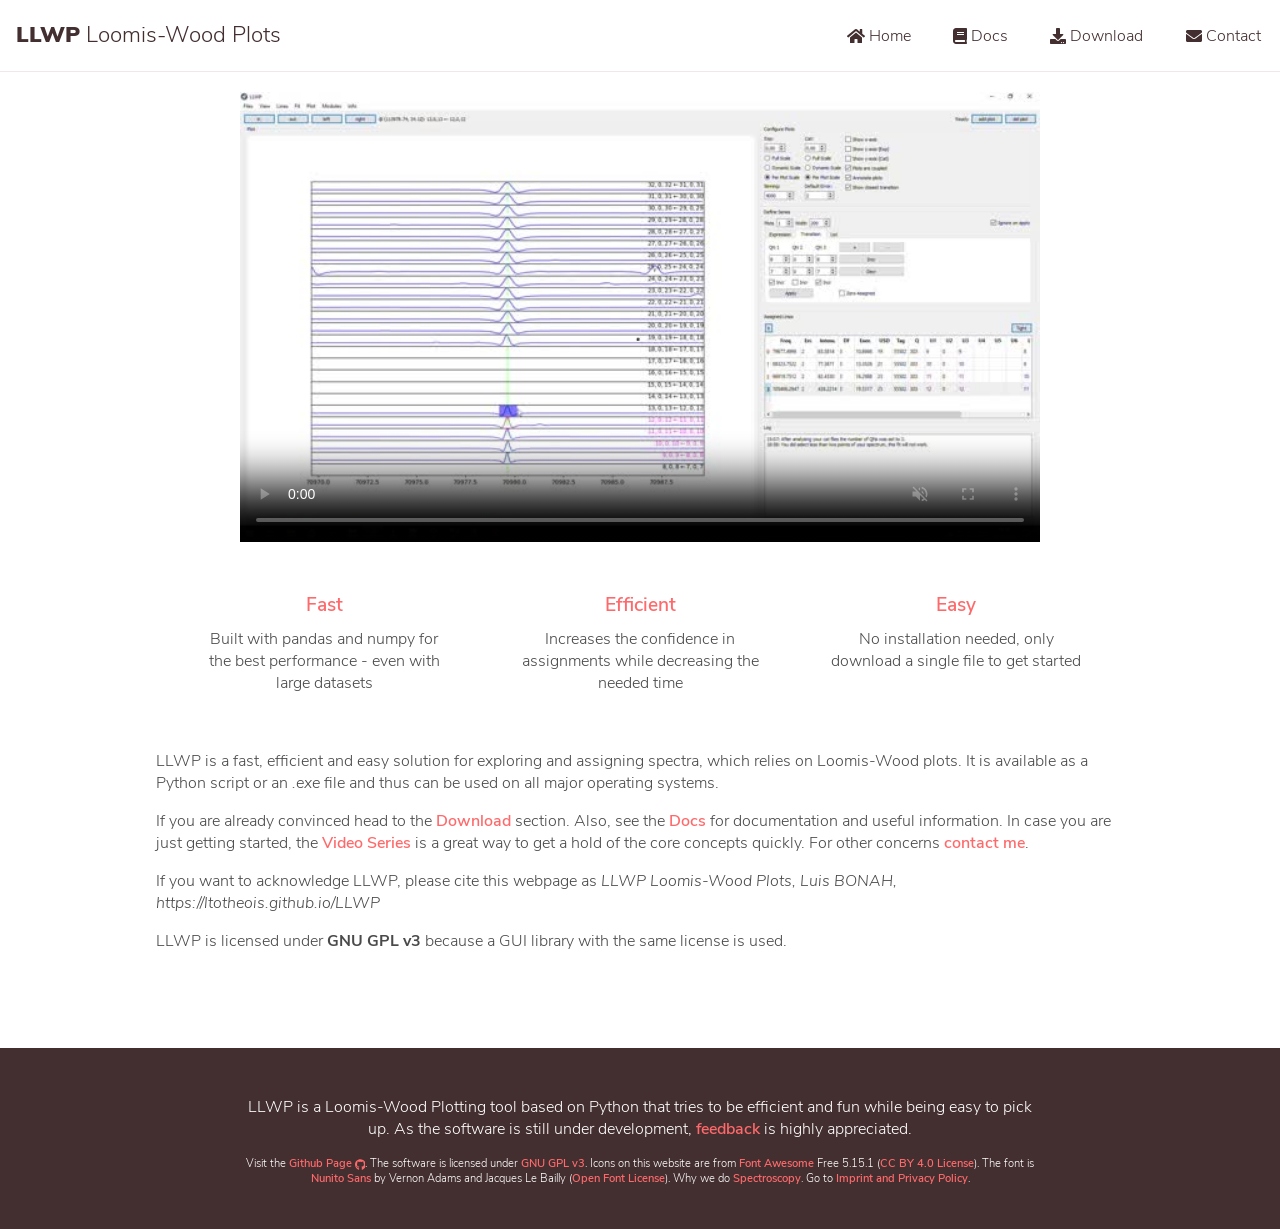
==== commit 2214a742: "Durant" ====
--- a/index.html
+++ b/index.html
@@ -89,7 +89,7 @@
 		
 	<footer class="footer">
 		<p>LLWP is a Loomis-Wood Plotting tool based on Python that tries to be efficient and fun while being easy to pick up. As the software is still under development, <script>document.write('<n pynff="yvax yvax--yvtug" uers="znvygb:obanu@cu1.hav-xbrya.qr">srrqonpx</n>'.replace(/[a-zA-Z]/g,function(c){return String.fromCharCode((c<="Z"?90:122)>=(c=c.charCodeAt(0)+13)?c:c-26);}));</script> is highly appreciated.</p>			
-		<p class="license">Visit the <a class="link link--light" href="https://github.com/Ltotheois/LLWP">github page <svg aria-hidden="true" focusable="false" data-prefix="fab" data-icon="github" class="svg-inline--fa fa-github fa-w-16" role="img" xmlns="http://www.w3.org/2000/svg" viewBox="0 0 496 512"><path fill="currentColor" d="M165.9 397.4c0 2-2.3 3.6-5.2 3.6-3.3.3-5.6-1.3-5.6-3.6 0-2 2.3-3.6 5.2-3.6 3-.3 5.6 1.3 5.6 3.6zm-31.1-4.5c-.7 2 1.3 4.3 4.3 4.9 2.6 1 5.6 0 6.2-2s-1.3-4.3-4.3-5.2c-2.6-.7-5.5.3-6.2 2.3zm44.2-1.7c-2.9.7-4.9 2.6-4.6 4.9.3 2 2.9 3.3 5.9 2.6 2.9-.7 4.9-2.6 4.6-4.6-.3-1.9-3-3.2-5.9-2.9zM244.8 8C106.1 8 0 113.3 0 252c0 110.9 69.8 205.8 169.5 239.2 12.8 2.3 17.3-5.6 17.3-12.1 0-6.2-.3-40.4-.3-61.4 0 0-70 15-84.7-29.8 0 0-11.4-29.1-27.8-36.6 0 0-22.9-15.7 1.6-15.4 0 0 24.9 2 38.6 25.8 21.9 38.6 58.6 27.5 72.9 20.9 2.3-16 8.8-27.1 16-33.7-55.9-6.2-112.3-14.3-112.3-110.5 0-27.5 7.6-41.3 23.6-58.9-2.6-6.5-11.1-33.3 2.6-67.9 20.9-6.5 69 27 69 27 20-5.6 41.5-8.5 62.8-8.5s42.8 2.9 62.8 8.5c0 0 48.1-33.6 69-27 13.7 34.7 5.2 61.4 2.6 67.9 16 17.7 25.8 31.5 25.8 58.9 0 96.5-58.9 104.2-114.8 110.5 9.2 7.9 17 22.9 17 46.4 0 33.7-.3 75.4-.3 83.6 0 6.5 4.6 14.4 17.3 12.1C428.2 457.8 496 362.9 496 252 496 113.3 383.5 8 244.8 8zM97.2 352.9c-1.3 1-1 3.3.7 5.2 1.6 1.6 3.9 2.3 5.2 1 1.3-1 1-3.3-.7-5.2-1.6-1.6-3.9-2.3-5.2-1zm-10.8-8.1c-.7 1.3.3 2.9 2.3 3.9 1.6 1 3.6.7 4.3-.7.7-1.3-.3-2.9-2.3-3.9-2-.6-3.6-.3-4.3.7zm32.4 35.6c-1.6 1.3-1 4.3 1.3 6.2 2.3 2.3 5.2 2.6 6.5 1 1.3-1.3.7-4.3-1.3-6.2-2.2-2.3-5.2-2.6-6.5-1zm-11.4-14.7c-1.6 1-1.6 3.6 0 5.9 1.6 2.3 4.3 3.3 5.6 2.3 1.6-1.3 1.6-3.9 0-6.2-1.4-2.3-4-3.3-5.6-2z"></path></svg></a><span class="footer_special">. </span><br class="footer_special"/>The software is licensed under <a class="link link--light" href="https://www.gnu.org/licenses/gpl-3.0.html">GNU GPL v3</a><span class="footer_special">. </span><br class="footer_special"/>Icons on this website are from <a class="link link--light" href="https://fontawesome.com">Font Awesome</a> Free 5.15.1 (<a class="link link--light" href="https://fontawesome.com/license/free">CC BY 4.0 License</a>)<span class="footer_special">. </span><br class="footer_special"/>The font is <a class="link link--light" href="https://fonts.google.com/specimen/Nunito+Sans">Nunito Sans</a> by Vernon Adams and Jacques Le Bailly (<a class="link link--light" href="https://scripts.sil.org/cms/scripts/page.php?site_id=nrsi&id=OFL">Open Font License</a>)<span class="footer_special">. </span><br class="footer_special"/>Go to the <a class="link link--light" href="imprint.html">Imprint and Privacy Policy</a><span class="footer_special">.</span></p>
+		<p class="license">Visit the <a class="link link--light" href="https://github.com/Ltotheois/LLWP">Github Page <svg aria-hidden="true" focusable="false" data-prefix="fab" data-icon="github" class="svg-inline--fa fa-github fa-w-16" role="img" xmlns="http://www.w3.org/2000/svg" viewBox="0 0 496 512"><path fill="currentColor" d="M165.9 397.4c0 2-2.3 3.6-5.2 3.6-3.3.3-5.6-1.3-5.6-3.6 0-2 2.3-3.6 5.2-3.6 3-.3 5.6 1.3 5.6 3.6zm-31.1-4.5c-.7 2 1.3 4.3 4.3 4.9 2.6 1 5.6 0 6.2-2s-1.3-4.3-4.3-5.2c-2.6-.7-5.5.3-6.2 2.3zm44.2-1.7c-2.9.7-4.9 2.6-4.6 4.9.3 2 2.9 3.3 5.9 2.6 2.9-.7 4.9-2.6 4.6-4.6-.3-1.9-3-3.2-5.9-2.9zM244.8 8C106.1 8 0 113.3 0 252c0 110.9 69.8 205.8 169.5 239.2 12.8 2.3 17.3-5.6 17.3-12.1 0-6.2-.3-40.4-.3-61.4 0 0-70 15-84.7-29.8 0 0-11.4-29.1-27.8-36.6 0 0-22.9-15.7 1.6-15.4 0 0 24.9 2 38.6 25.8 21.9 38.6 58.6 27.5 72.9 20.9 2.3-16 8.8-27.1 16-33.7-55.9-6.2-112.3-14.3-112.3-110.5 0-27.5 7.6-41.3 23.6-58.9-2.6-6.5-11.1-33.3 2.6-67.9 20.9-6.5 69 27 69 27 20-5.6 41.5-8.5 62.8-8.5s42.8 2.9 62.8 8.5c0 0 48.1-33.6 69-27 13.7 34.7 5.2 61.4 2.6 67.9 16 17.7 25.8 31.5 25.8 58.9 0 96.5-58.9 104.2-114.8 110.5 9.2 7.9 17 22.9 17 46.4 0 33.7-.3 75.4-.3 83.6 0 6.5 4.6 14.4 17.3 12.1C428.2 457.8 496 362.9 496 252 496 113.3 383.5 8 244.8 8zM97.2 352.9c-1.3 1-1 3.3.7 5.2 1.6 1.6 3.9 2.3 5.2 1 1.3-1 1-3.3-.7-5.2-1.6-1.6-3.9-2.3-5.2-1zm-10.8-8.1c-.7 1.3.3 2.9 2.3 3.9 1.6 1 3.6.7 4.3-.7.7-1.3-.3-2.9-2.3-3.9-2-.6-3.6-.3-4.3.7zm32.4 35.6c-1.6 1.3-1 4.3 1.3 6.2 2.3 2.3 5.2 2.6 6.5 1 1.3-1.3.7-4.3-1.3-6.2-2.2-2.3-5.2-2.6-6.5-1zm-11.4-14.7c-1.6 1-1.6 3.6 0 5.9 1.6 2.3 4.3 3.3 5.6 2.3 1.6-1.3 1.6-3.9 0-6.2-1.4-2.3-4-3.3-5.6-2z"></path></svg></a><span class="footer_special">. </span><br class="footer_special"/>The software is licensed under <a class="link link--light" href="https://www.gnu.org/licenses/gpl-3.0.html">GNU GPL v3</a><span class="footer_special">. </span><br class="footer_special"/>Icons on this website are from <a class="link link--light" href="https://fontawesome.com">Font Awesome</a> Free 5.15.1 (<a class="link link--light" href="https://fontawesome.com/license/free">CC BY 4.0 License</a>)<span class="footer_special">. </span><br class="footer_special"/>The font is <a class="link link--light" href="https://fonts.google.com/specimen/Nunito+Sans">Nunito Sans</a> by Vernon Adams and Jacques Le Bailly (<a class="link link--light" href="https://scripts.sil.org/cms/scripts/page.php?site_id=nrsi&id=OFL">Open Font License</a>)<span class="footer_special">. </span><br class="footer_special"/>Why we do <a class="link link--light" href="https://twitter.com/kdtrey5/status/19970390110">Spectroscopy</a><span class="footer_special">. </span><br class="footer_special"/>Go to <a class="link link--light" href="imprint.html">Imprint and Privacy Policy</a><span class="footer_special">.</span></p>
 	</footer>
 
 </body>
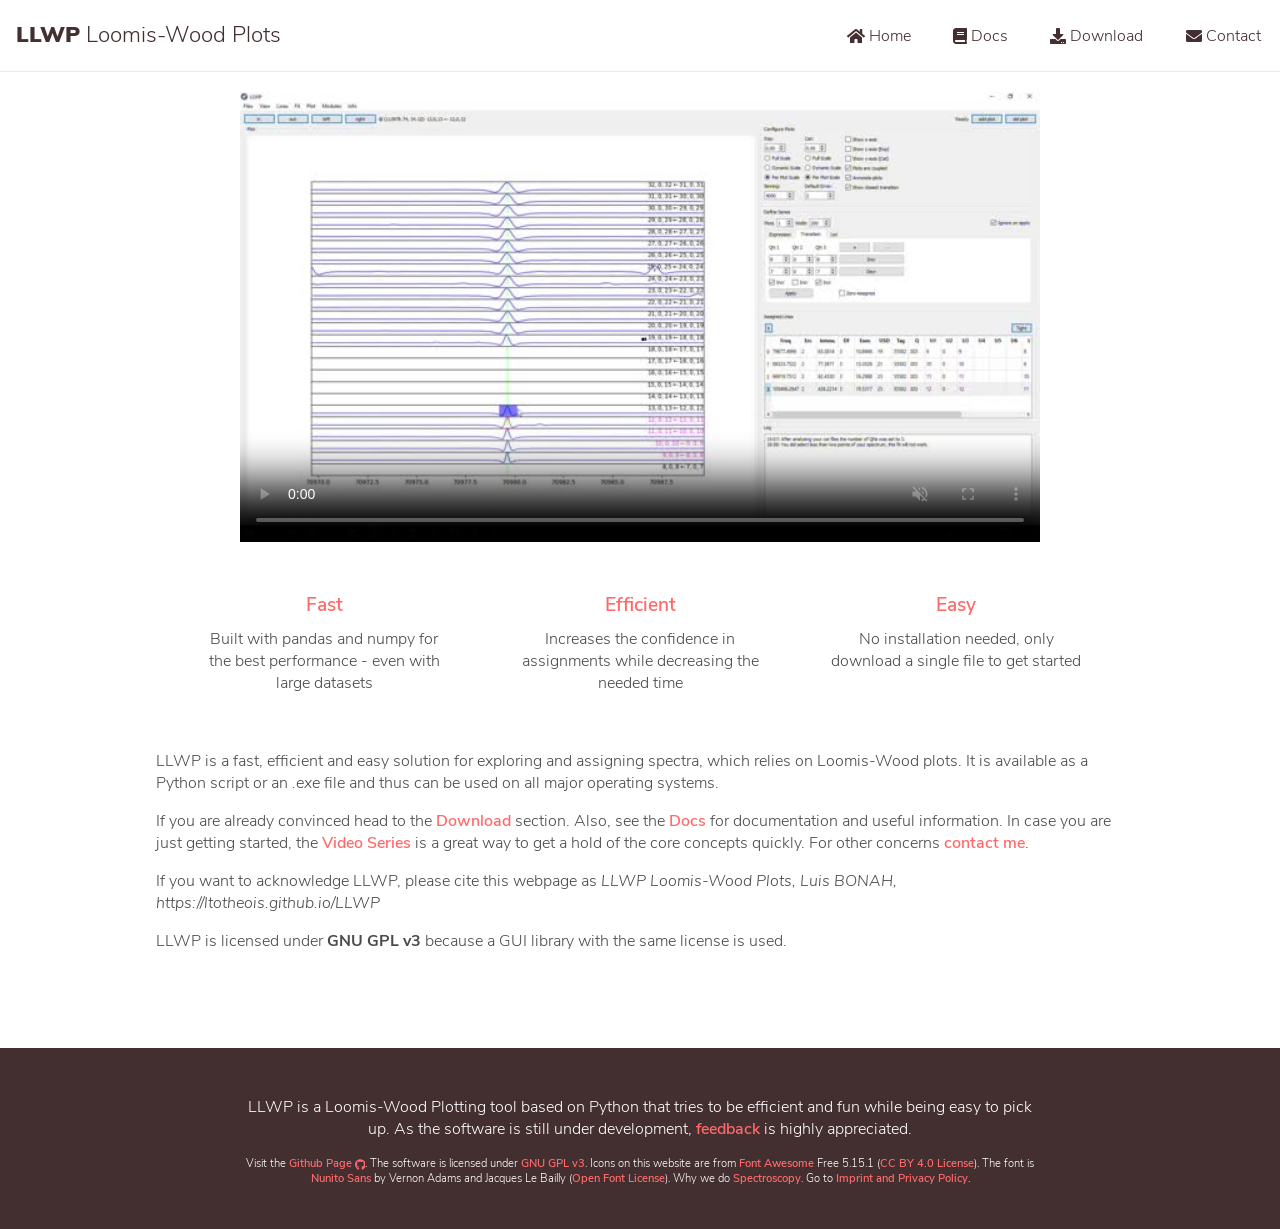
==== commit 20890843: "No autoplay on slow connection" ====
--- a/index.html
+++ b/index.html
@@ -5,6 +5,7 @@
 	<meta charset="utf-8">
 	<meta name="viewport" content="width=device-width">
 	<meta name="description" content="LLWP Loomis-Wood Plots Overview">
+	<meta name="theme-color" content="#ffffff"/>
 	<link rel="stylesheet" href="resources/style.css">
 	<link rel="icon" type="image/ico" href="LLWP.svg" />
 	<link rel="manifest" href="/LLWP/manifest.json">
@@ -74,8 +75,9 @@
 	var video = document.getElementsByTagName("video")[0];
 	var mobile = ( window.innerWidth <= 800 ) && ( window.innerHeight <= 600 );
 	var metered = "connection" in navigator && navigator.connection.saveData;
+	var slow = "connection" in navigator && navigator.connection.effectiveType != "4g";
 	
-	if (!metered && !mobile){
+	if (!metered && !mobile && !slow){
 		video.autoplay = "true";
 		video.preload = "metadata";	
 	}
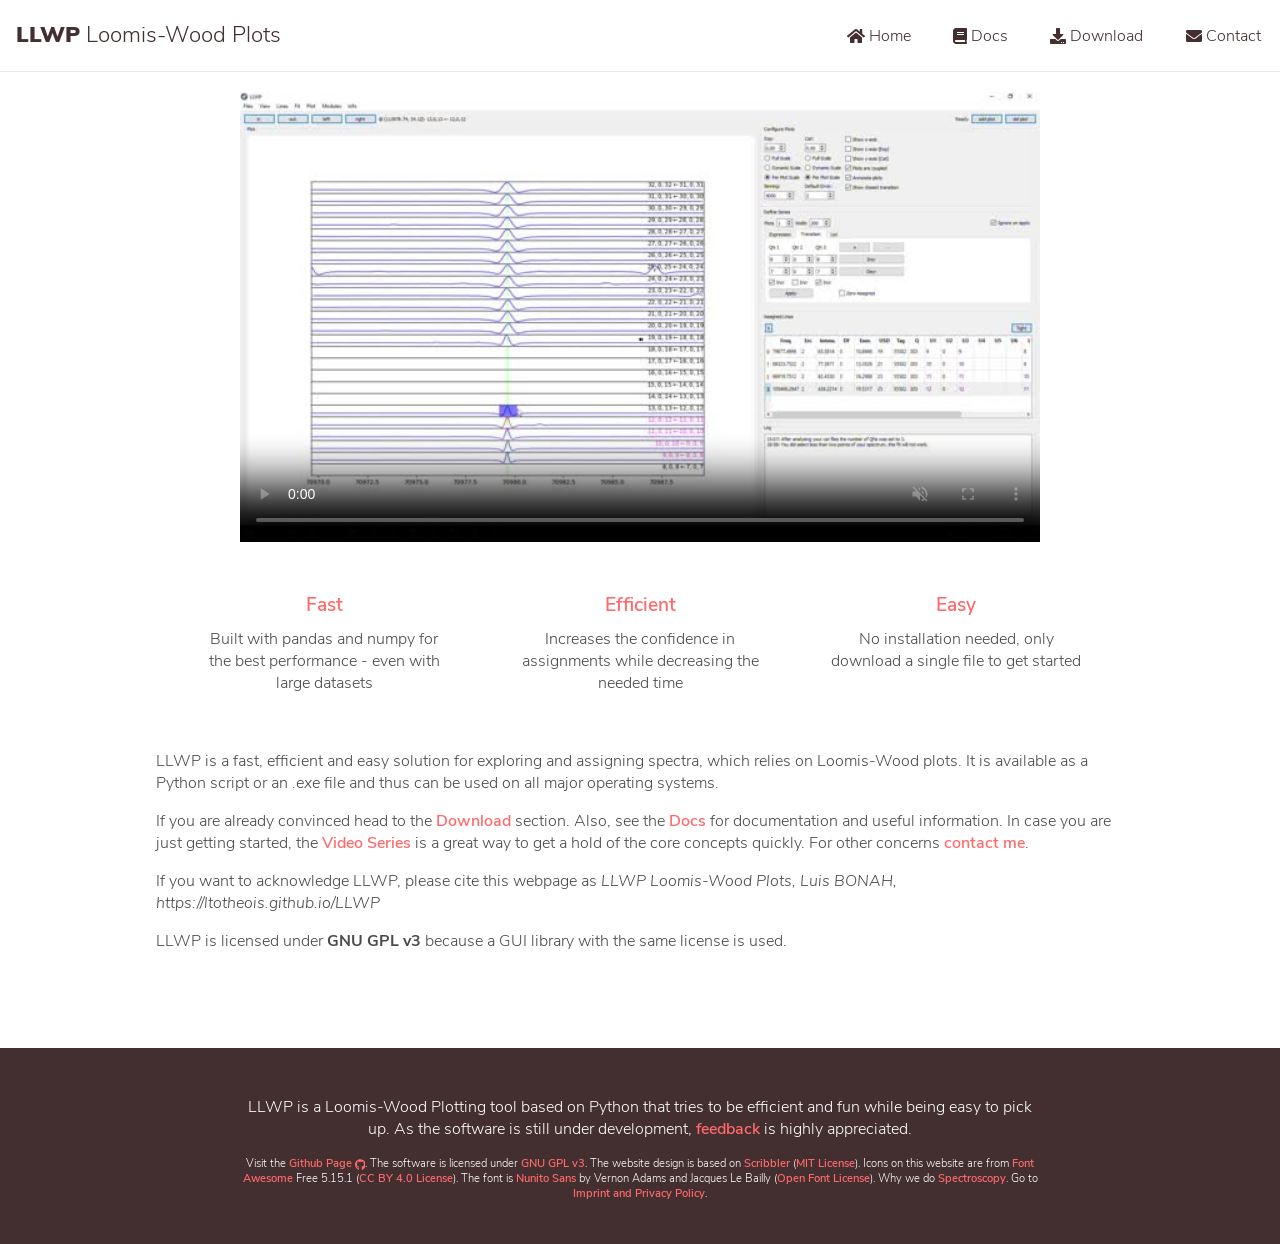
==== commit 0caca90b: "Scribbler License" ====
--- a/index.html
+++ b/index.html
@@ -91,7 +91,7 @@
 		
 	<footer class="footer">
 		<p>LLWP is a Loomis-Wood Plotting tool based on Python that tries to be efficient and fun while being easy to pick up. As the software is still under development, <script>document.write('<n pynff="yvax yvax--yvtug" uers="znvygb:obanu@cu1.hav-xbrya.qr">srrqonpx</n>'.replace(/[a-zA-Z]/g,function(c){return String.fromCharCode((c<="Z"?90:122)>=(c=c.charCodeAt(0)+13)?c:c-26);}));</script> is highly appreciated.</p>			
-		<p class="license">Visit the <a class="link link--light" href="https://github.com/Ltotheois/LLWP">Github Page <svg aria-hidden="true" focusable="false" data-prefix="fab" data-icon="github" class="svg-inline--fa fa-github fa-w-16" role="img" xmlns="http://www.w3.org/2000/svg" viewBox="0 0 496 512"><path fill="currentColor" d="M165.9 397.4c0 2-2.3 3.6-5.2 3.6-3.3.3-5.6-1.3-5.6-3.6 0-2 2.3-3.6 5.2-3.6 3-.3 5.6 1.3 5.6 3.6zm-31.1-4.5c-.7 2 1.3 4.3 4.3 4.9 2.6 1 5.6 0 6.2-2s-1.3-4.3-4.3-5.2c-2.6-.7-5.5.3-6.2 2.3zm44.2-1.7c-2.9.7-4.9 2.6-4.6 4.9.3 2 2.9 3.3 5.9 2.6 2.9-.7 4.9-2.6 4.6-4.6-.3-1.9-3-3.2-5.9-2.9zM244.8 8C106.1 8 0 113.3 0 252c0 110.9 69.8 205.8 169.5 239.2 12.8 2.3 17.3-5.6 17.3-12.1 0-6.2-.3-40.4-.3-61.4 0 0-70 15-84.7-29.8 0 0-11.4-29.1-27.8-36.6 0 0-22.9-15.7 1.6-15.4 0 0 24.9 2 38.6 25.8 21.9 38.6 58.6 27.5 72.9 20.9 2.3-16 8.8-27.1 16-33.7-55.9-6.2-112.3-14.3-112.3-110.5 0-27.5 7.6-41.3 23.6-58.9-2.6-6.5-11.1-33.3 2.6-67.9 20.9-6.5 69 27 69 27 20-5.6 41.5-8.5 62.8-8.5s42.8 2.9 62.8 8.5c0 0 48.1-33.6 69-27 13.7 34.7 5.2 61.4 2.6 67.9 16 17.7 25.8 31.5 25.8 58.9 0 96.5-58.9 104.2-114.8 110.5 9.2 7.9 17 22.9 17 46.4 0 33.7-.3 75.4-.3 83.6 0 6.5 4.6 14.4 17.3 12.1C428.2 457.8 496 362.9 496 252 496 113.3 383.5 8 244.8 8zM97.2 352.9c-1.3 1-1 3.3.7 5.2 1.6 1.6 3.9 2.3 5.2 1 1.3-1 1-3.3-.7-5.2-1.6-1.6-3.9-2.3-5.2-1zm-10.8-8.1c-.7 1.3.3 2.9 2.3 3.9 1.6 1 3.6.7 4.3-.7.7-1.3-.3-2.9-2.3-3.9-2-.6-3.6-.3-4.3.7zm32.4 35.6c-1.6 1.3-1 4.3 1.3 6.2 2.3 2.3 5.2 2.6 6.5 1 1.3-1.3.7-4.3-1.3-6.2-2.2-2.3-5.2-2.6-6.5-1zm-11.4-14.7c-1.6 1-1.6 3.6 0 5.9 1.6 2.3 4.3 3.3 5.6 2.3 1.6-1.3 1.6-3.9 0-6.2-1.4-2.3-4-3.3-5.6-2z"></path></svg></a><span class="footer_special">. </span><br class="footer_special"/>The software is licensed under <a class="link link--light" href="https://www.gnu.org/licenses/gpl-3.0.html">GNU GPL v3</a><span class="footer_special">. </span><br class="footer_special"/>Icons on this website are from <a class="link link--light" href="https://fontawesome.com">Font Awesome</a> Free 5.15.1 (<a class="link link--light" href="https://fontawesome.com/license/free">CC BY 4.0 License</a>)<span class="footer_special">. </span><br class="footer_special"/>The font is <a class="link link--light" href="https://fonts.google.com/specimen/Nunito+Sans">Nunito Sans</a> by Vernon Adams and Jacques Le Bailly (<a class="link link--light" href="https://scripts.sil.org/cms/scripts/page.php?site_id=nrsi&id=OFL">Open Font License</a>)<span class="footer_special">. </span><br class="footer_special"/>Why we do <a class="link link--light" href="https://twitter.com/kdtrey5/status/19970390110">Spectroscopy</a><span class="footer_special">. </span><br class="footer_special"/>Go to <a class="link link--light" href="imprint.html">Imprint and Privacy Policy</a><span class="footer_special">.</span></p>
+		<p class="license">Visit the <a class="link link--light" href="https://github.com/Ltotheois/LLWP">Github Page <svg aria-hidden="true" focusable="false" data-prefix="fab" data-icon="github" class="svg-inline--fa fa-github fa-w-16" role="img" xmlns="http://www.w3.org/2000/svg" viewBox="0 0 496 512"><path fill="currentColor" d="M165.9 397.4c0 2-2.3 3.6-5.2 3.6-3.3.3-5.6-1.3-5.6-3.6 0-2 2.3-3.6 5.2-3.6 3-.3 5.6 1.3 5.6 3.6zm-31.1-4.5c-.7 2 1.3 4.3 4.3 4.9 2.6 1 5.6 0 6.2-2s-1.3-4.3-4.3-5.2c-2.6-.7-5.5.3-6.2 2.3zm44.2-1.7c-2.9.7-4.9 2.6-4.6 4.9.3 2 2.9 3.3 5.9 2.6 2.9-.7 4.9-2.6 4.6-4.6-.3-1.9-3-3.2-5.9-2.9zM244.8 8C106.1 8 0 113.3 0 252c0 110.9 69.8 205.8 169.5 239.2 12.8 2.3 17.3-5.6 17.3-12.1 0-6.2-.3-40.4-.3-61.4 0 0-70 15-84.7-29.8 0 0-11.4-29.1-27.8-36.6 0 0-22.9-15.7 1.6-15.4 0 0 24.9 2 38.6 25.8 21.9 38.6 58.6 27.5 72.9 20.9 2.3-16 8.8-27.1 16-33.7-55.9-6.2-112.3-14.3-112.3-110.5 0-27.5 7.6-41.3 23.6-58.9-2.6-6.5-11.1-33.3 2.6-67.9 20.9-6.5 69 27 69 27 20-5.6 41.5-8.5 62.8-8.5s42.8 2.9 62.8 8.5c0 0 48.1-33.6 69-27 13.7 34.7 5.2 61.4 2.6 67.9 16 17.7 25.8 31.5 25.8 58.9 0 96.5-58.9 104.2-114.8 110.5 9.2 7.9 17 22.9 17 46.4 0 33.7-.3 75.4-.3 83.6 0 6.5 4.6 14.4 17.3 12.1C428.2 457.8 496 362.9 496 252 496 113.3 383.5 8 244.8 8zM97.2 352.9c-1.3 1-1 3.3.7 5.2 1.6 1.6 3.9 2.3 5.2 1 1.3-1 1-3.3-.7-5.2-1.6-1.6-3.9-2.3-5.2-1zm-10.8-8.1c-.7 1.3.3 2.9 2.3 3.9 1.6 1 3.6.7 4.3-.7.7-1.3-.3-2.9-2.3-3.9-2-.6-3.6-.3-4.3.7zm32.4 35.6c-1.6 1.3-1 4.3 1.3 6.2 2.3 2.3 5.2 2.6 6.5 1 1.3-1.3.7-4.3-1.3-6.2-2.2-2.3-5.2-2.6-6.5-1zm-11.4-14.7c-1.6 1-1.6 3.6 0 5.9 1.6 2.3 4.3 3.3 5.6 2.3 1.6-1.3 1.6-3.9 0-6.2-1.4-2.3-4-3.3-5.6-2z"></path></svg></a><span class="footer_special">. </span><br class="footer_special"/>The software is licensed under <a class="link link--light" href="https://www.gnu.org/licenses/gpl-3.0.html">GNU GPL v3</a><span class="footer_special">. </span><br class="footer_special"/>The website design is based on <a class="link link--light" href="https://github.com/amiechen/codrops-scribbler">Scribbler</a> (<a class="link link--light" href="https://opensource.org/licenses/MIT">MIT License</a>)<span class="footer_special">. </span><br class="footer_special"/>Icons on this website are from <a class="link link--light" href="https://fontawesome.com">Font Awesome</a> Free 5.15.1 (<a class="link link--light" href="https://fontawesome.com/license/free">CC BY 4.0 License</a>)<span class="footer_special">. </span><br class="footer_special"/>The font is <a class="link link--light" href="https://fonts.google.com/specimen/Nunito+Sans">Nunito Sans</a> by Vernon Adams and Jacques Le Bailly (<a class="link link--light" href="https://scripts.sil.org/cms/scripts/page.php?site_id=nrsi&id=OFL">Open Font License</a>)<span class="footer_special">. </span><br class="footer_special"/>Why we do <a class="link link--light" href="https://twitter.com/kdtrey5/status/19970390110">Spectroscopy</a><span class="footer_special">. </span><br class="footer_special"/>Go to <a class="link link--light" href="imprint.html">Imprint and Privacy Policy</a><span class="footer_special">.</span></p>
 	</footer>
 
 </body>
--- a/resources/style.css
+++ b/resources/style.css
@@ -177,6 +177,19 @@
 	color: var(--primary-color-light);
 }
 
+.anchor {
+	display: none;
+	margin-left: 4px;
+}
+.anchor svg{
+	width: auto;
+	height: 1rem;
+	vertical-align: middle;
+}
+
+:hover > .anchor {
+	display: inline-block;
+}
 
 /* code */
 
